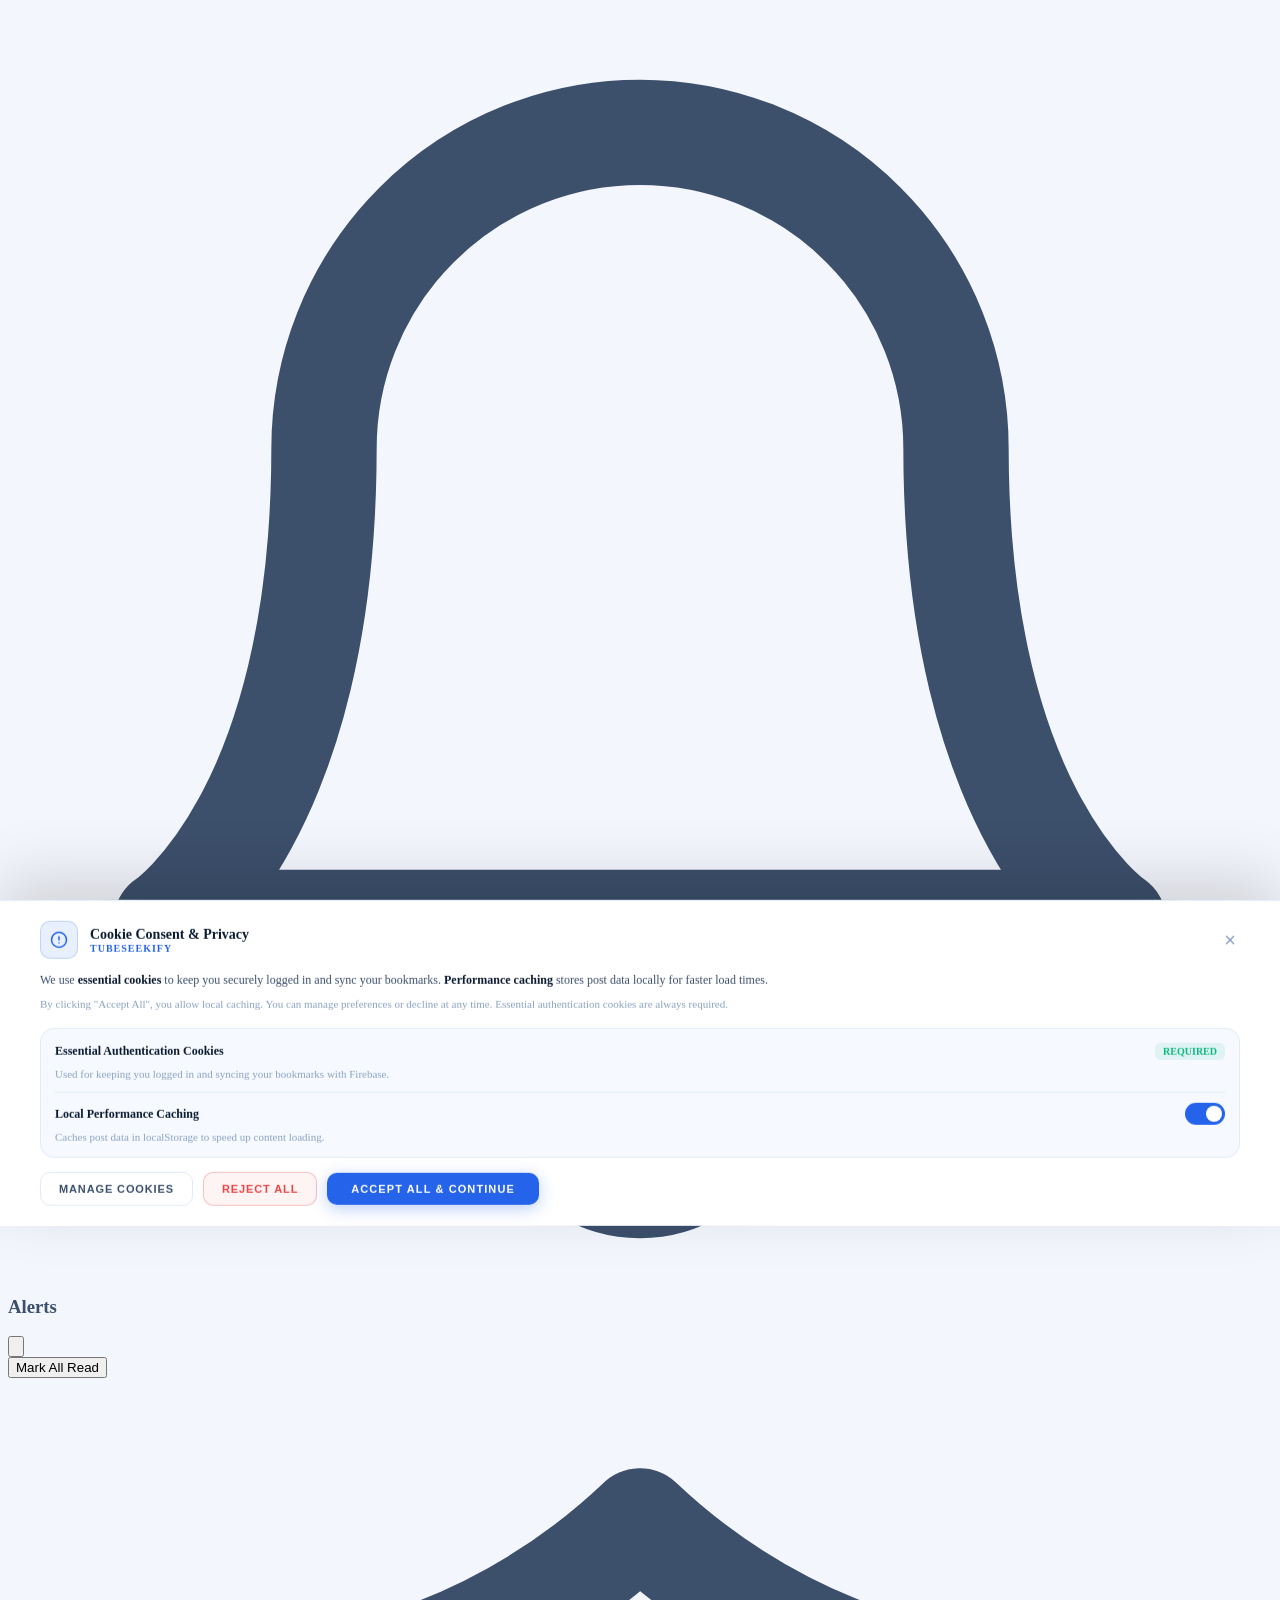
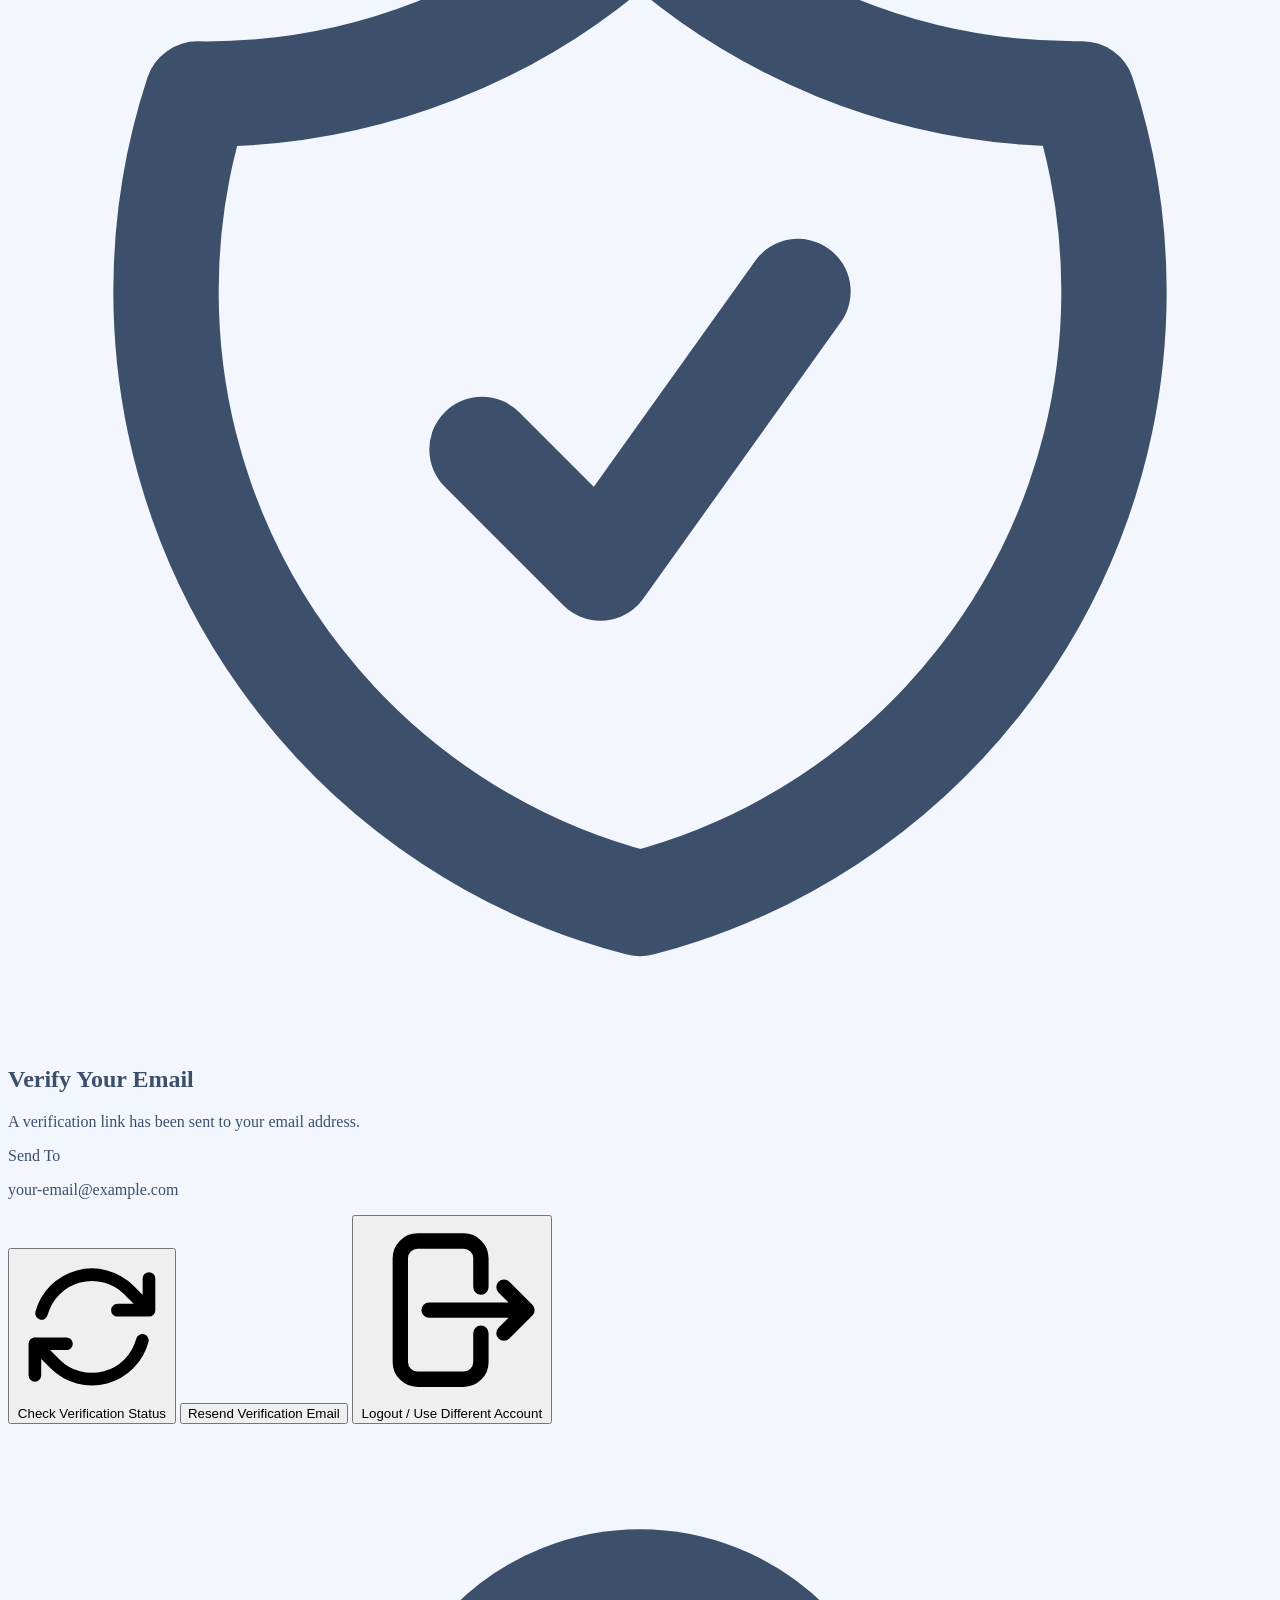
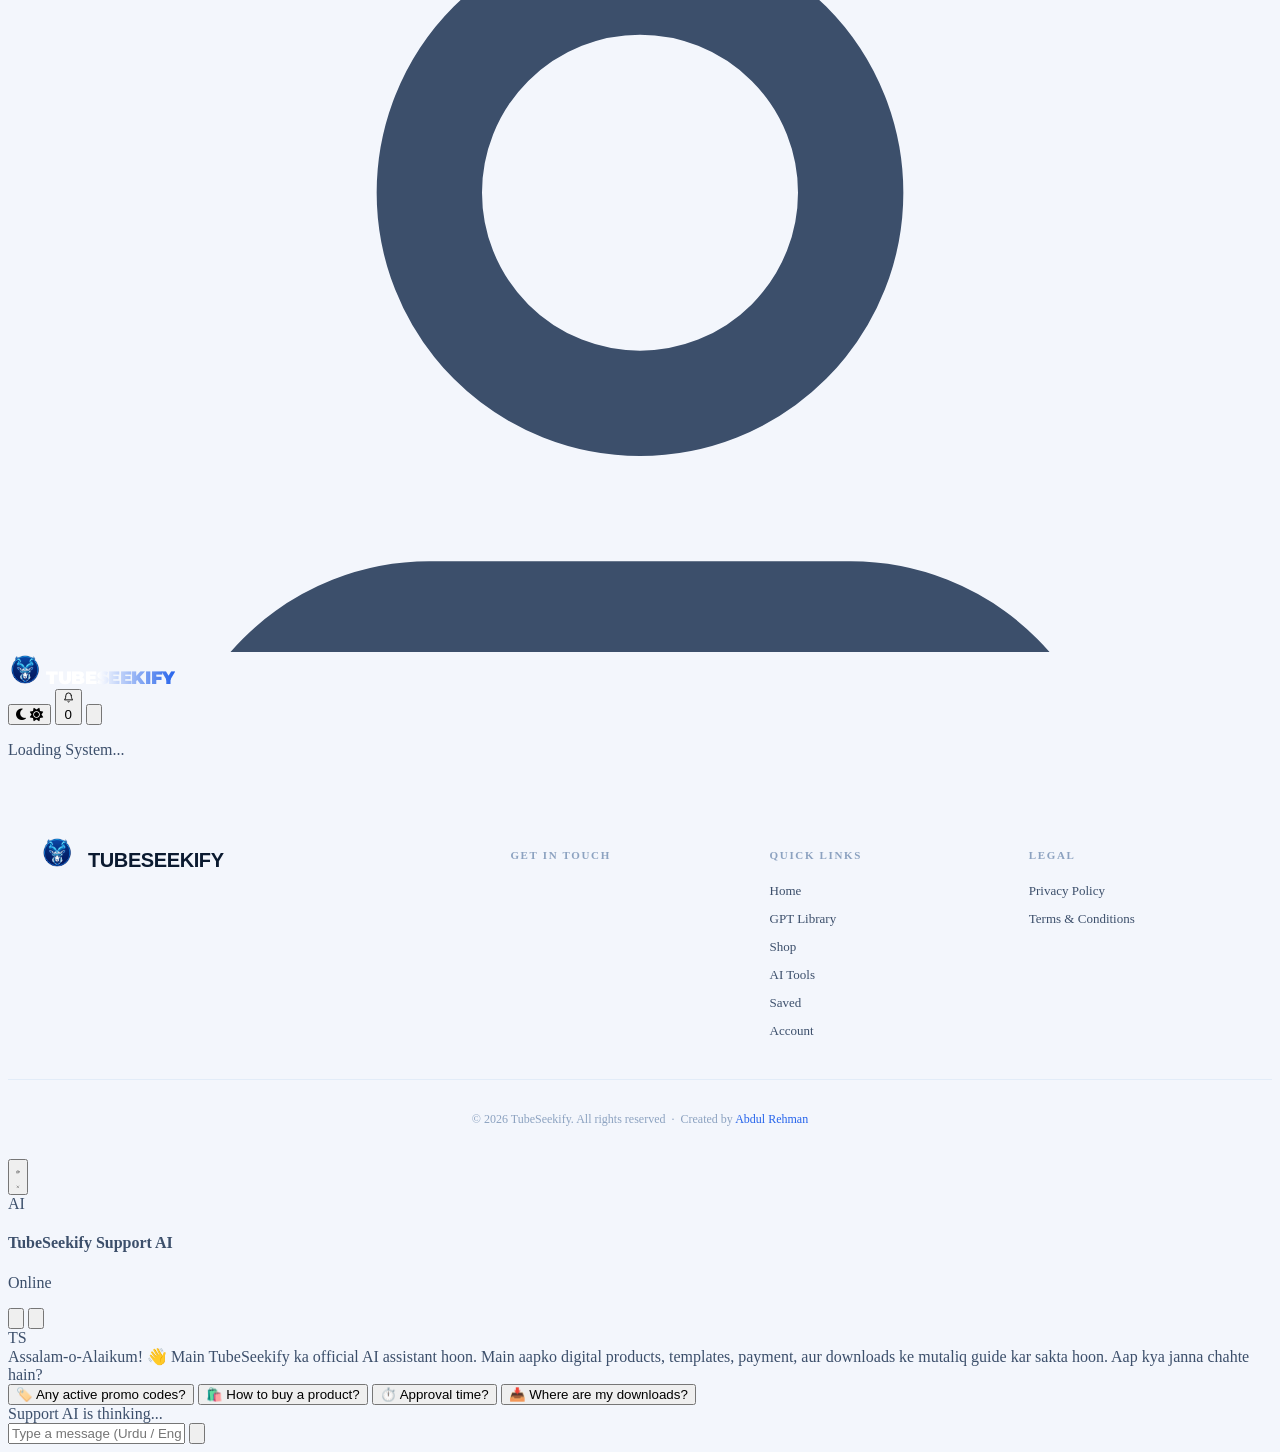
==== index.html @ a9bd6673 "feat: Add white-and-blue Markhor favicon, visual loading animation, mobile drawer sidebar, and payme" ====
<!DOCTYPE html>
<html lang="en">
<head>
    <!-- Bidvertiser Ownership Verification Code -->
    <!-- Bidvertiser2104901 -->

    <!-- Infolinks Smart Contextual Text Ads -->
    <script type="text/javascript"> var infolinks_pid = 3445719; var infolinks_wsid = 0; </script>
    <script type="text/javascript" src="//resources.infolinks.com/js/infolinks_main.js"></script>

    <script>
        (function() {
            const savedTheme = localStorage.getItem('theme');
            if (savedTheme === 'dark') {
                document.documentElement.classList.add('dark');
            } else {
                document.documentElement.classList.remove('dark');
            }
        })();
    </script>
<meta name='impact-site-verification' value='36441cb5-1604-49ba-9d8c-179f75ee9944'>    
   <script type="text/javascript">(function(i,m,p,a,c,t){c.ire_o=p;c[p]=c[p]||function(){(c[p].a=c[p].a||[]).push(arguments)};t=a.createElement(m);var z=a.getElementsByTagName(m)[0];t.async=1;t.src=i;z.parentNode.insertBefore(t,z)})('https://utt.impactcdn.com/P-A7288884-67bd-494f-9fd2-e4ec8ffec50e1.js','script','impactStat',document,window);impactStat('transformLinks');impactStat('trackImpression');</script>
    <script src="https://quge5.com/88/tag.min.js" data-zone="238107" async data-cfasync="false"></script>
    <meta name="google-site-verification" content="kB2-IWp0u5zjx67Cpsw6ll1AwzIx1WCGvlCFrYnIRz4" />
    <meta charset="UTF-8">
    <meta name="viewport" content="width=device-width, initial-scale=1.0">
    
    <!-- ==========================================
         SEO & GOOGLE CONFIGURATIONS
    =========================================== -->
    <title>TubeSeekify</title>
    <meta name="description" content="TubeSeekify is your hub for AI content creation, GPT prompts, AI tools, and YouTube automation.">
    <meta name="keywords" content="AI tools, GPT prompts, YouTube automation, AI shorts, TubeSeekify, Abdul Rehman">
    <meta name="author" content="Abdul Rehman">
    <meta name="robots" content="index, follow">
    <meta itemprop="image" content="https://i.postimg.cc/C1ppGZh3/Gemini-Generated-Image-c2b4vrc2b4vrc2b4-(1)-Picsart-Background-Remover.png">
    <!-- FontAwesome Icons for beautiful mobile theme switcher and social links -->
    <link rel="stylesheet" href="https://cdnjs.cloudflare.com/ajax/libs/font-awesome/6.5.1/css/all.min.css" crossorigin="anonymous" referrerpolicy="no-referrer" />

    <!-- Open Graph for Social Sharing -->
    <meta property="og:site_name" content="TubeSeekify">
    <meta property="og:title" content="TubeSeekify">
    <meta property="og:description" content="Hub for AI content creation, premium GPT prompts, and AI tools.">
    <meta property="og:image" content="https://i.postimg.cc/C1ppGZh3/Gemini-Generated-Image-c2b4vrc2b4vrc2b4-(1)-Picsart-Background-Remover.png">
    <meta property="og:url" content="https://tubeseekify.online/">

    <!-- Icons -->
    <link rel="icon" href="favicon.png" type="image/png">
    <link rel="apple-touch-icon" href="favicon.png">

    <!-- Official JSON-LD for Google Site Name -->
    <script type="application/ld+json">
    {
      "@context": "https://schema.org",
      "@type": "WebSite",
      "name": "TubeSeekify",
      "url": "https://tubeseekify.online/"
    }
    </script>

    <!-- Google Fonts -->
    <link rel="preconnect" href="https://fonts.googleapis.com">
    <link rel="preconnect" href="https://fonts.gstatic.com" crossorigin>
    <link href="https://fonts.googleapis.com/css2?family=Inter:wght@400;500;600;700;800&family=Montserrat:wght@500;700;800;900&display=swap" rel="stylesheet">
    
    <!-- Tailwind CSS -->
    <script src="https://cdn.tailwindcss.com"></script>
    <!-- Safepay Smart Payment Button SDK (Hosted Locally for High Performance) -->
    <script src="safepay-checkout.min.js?v=2.0.1"></script>
    <script>
        tailwind.config = {
            darkMode: 'class',
            theme: {
                extend: {
                    fontFamily: { 
                        sans: ['Inter', 'sans-serif'], 
                        montserrat: ['Space Grotesk', 'Montserrat', 'sans-serif'] 
                    },
                    colors: { 
                        brand: '#2563eb', 
                        dark: '#0c1222',
                        darker: '#060913',
                        light: '#f0f5ff'
                    }
                }
            }
        }
    </script>
    
    <style>
        :root {
            --color-bg: #f3f6fc; /* Pure sky-slate backdrop */
            --bg-card: rgba(255, 255, 255, 0.85);
            --bg-card-raw: #ffffff;
            --bg-sidebar: #0f172a; /* Keep sidebar dark slate for high-end SaaS feel */
            --border-primary: #e2ecf8;
            --text-title: #0b1a30; /* Deep navy title */
            --text-body: #3c4f6b; /* Slate body */
            --text-muted: #8ca2c0; /* Gentle grey-blue */
            --color-primary: #2563eb; /* Brilliant electric blue */
            --color-primary-rgb: 37, 99, 235;
            --color-hover: #1d4ed8;
            --color-light: #f0f5ff; /* Soft blue highlight tint */
        }

        .dark {
            --color-bg: #060913; /* Deep space navy background */
            --bg-card: rgba(12, 18, 34, 0.85);
            --bg-card-raw: #0c1222;
            --bg-sidebar: #0b0f19;
            --border-primary: #18243c;
            --text-title: #f8fafc; /* Crisp white */
            --text-body: #cbd5e1; /* Soft slate grey */
            --text-muted: #64748b; /* Muted grey */
            --color-primary: #3b82f6; /* Glowing sky blue */
            --color-primary-rgb: 59, 130, 246;
            --color-hover: #60a5fa;
            --color-light: rgba(59, 130, 246, 0.08);
        }

        html, body { overflow-x: hidden; scroll-behavior: smooth; }
        body { 
            background-color: var(--color-bg); 
            color: var(--text-body); 
            -webkit-font-smoothing: antialiased; 
            transition: background-color 0.3s ease, color 0.3s ease;
        }
        
        .hide-scrollbar::-webkit-scrollbar { display: none; }
        .hide-scrollbar { -ms-overflow-style: none; scrollbar-width: none; }
        
        .animate-fade-in { animation: fadeIn 0.4s ease-out forwards; }
        @keyframes fadeIn { from { opacity: 0; transform: translateY(12px); } to { opacity: 1; transform: translateY(0); } }
        
        @keyframes slideInRight { from { transform: translateX(100%); } to { transform: translateX(0); } }
        .slide-in-right { animation: slideInRight 0.3s cubic-bezier(0.4, 0, 0.2, 1) forwards; }

        /* Sidebar active = sleek SaaS accent bar */
        .sidebar-link.active { background: rgba(37, 99, 235, 0.10); color: var(--color-primary) !important; border-radius: 12px; border-left: 3px solid var(--color-primary); }
        .sidebar-link.active svg { stroke: var(--color-primary) !important; }
        .sidebar-link { color: var(--text-muted); border-radius: 12px; transition: all 0.18s; border-left: 3px solid transparent; }
        .sidebar-link:hover { background: rgba(255,255,255,0.05); color: #fff; }

        /* Desktop Sidebar Collapse */
        @media (min-width: 1024px) {
            #sidebar { width: var(--sidebar-width, 280px); transition: width 0.3s cubic-bezier(0.4,0,0.2,1), transform 0.3s; }
            .sidebar-collapsed #sidebar { width: 0px !important; border-right-width: 0px !important; border-right-color: transparent !important; box-shadow: none !important; }
            .sidebar-collapsed #sidebar > div { display: none !important; }
            .sidebar-collapsed .sidebar-collapse-btn { right: -36px !important; }
            .sidebar-collapsed .main-content-wrapper { padding-left: 0px !important; }
            
            .sidebar-collapse-btn {
                display: flex !important;
                position: absolute !important;
                top: 32px;
                right: -12px;
                width: 24px;
                height: 24px;
                border-radius: 9999px !important;
                background: var(--bg-sidebar) !important;
                border: 1px solid var(--border-primary) !important;
                color: var(--text-muted) !important;
                align-items: center;
                justify-content: center;
                box-shadow: 0 4px 12px rgba(0, 0, 0, 0.15);
                cursor: pointer;
                transition: all 0.2s ease-in-out;
                z-index: 100;
            }
            .sidebar-collapse-btn:hover {
                background: var(--color-primary) !important;
                border-color: var(--color-primary) !important;
                color: white !important;
                transform: scale(1.1);
            }
        }
        .sidebar-collapse-btn { display: none; }

        @media (max-width: 1023px) {
            #sidebar {
                width: 280px !important;
                border-right-color: var(--border-primary) !important;
                border-right-width: 1px !important;
                box-shadow: 0 25px 50px -12px rgba(0, 0, 0, 0.25) !important;
            }
        }

        #notification-toast {
            position: fixed; bottom: 32px; right: 32px; z-index: 99999;
            background: var(--bg-card-raw); color: var(--text-title); padding: 16px 24px; border-radius: 16px;
            display: flex; align-items: center; gap: 16px; font-weight: bold; font-size: 14px;
            box-shadow: 0 20px 40px rgba(0,0,0,0.1); border: 1px solid var(--border-primary); border-left: 4px solid var(--color-primary);
            transform: translateX(150%); transition: transform 0.5s cubic-bezier(0.4, 0, 0.2, 1);
        }
        #notification-toast.show { transform: translateX(0); }
        #notification-toast.error { border-left-color: #ef4444; }

        @keyframes progress { 0% { width: 0%; } 100% { width: 100%; } }
        .banner-progress-bar {
            position: absolute; bottom: 0; left: 0; height: 4px;
            background-color: var(--color-primary); z-index: 30; width: 0%;
            animation: progress 5s linear infinite;
        }

        .post-content p { margin-bottom: 1.2rem; }
        .post-content a { color: var(--color-primary); text-decoration: underline; font-weight: 700; }
        .post-content ul { list-style-type: disc; margin-left: 20px; margin-bottom: 1.2rem; }

        /* Premium pasted HTML content styling */
        .rich-html-content h1 { font-size: 2rem; font-weight: 900; color: var(--text-title); margin-top: 2rem; margin-bottom: 1rem; line-height: 1.2; }
        .rich-html-content h2 { font-size: 1.6rem; font-weight: 800; color: var(--text-title); margin-top: 1.8rem; margin-bottom: 0.9rem; }
        .rich-html-content h3 { font-size: 1.3rem; font-weight: 700; color: var(--text-title); margin-top: 1.5rem; margin-bottom: 0.8rem; }
        .rich-html-content p { margin-bottom: 1.2rem; line-height: 1.8; color: var(--text-body); }
        .rich-html-content a { color: var(--color-primary); text-decoration: underline; font-weight: 700; transition: color 0.2s; }
        .rich-html-content a:hover { color: var(--color-hover); }
        .rich-html-content ul { list-style-type: disc; margin-left: 24px; margin-bottom: 1.2rem; }
        .rich-html-content ol { list-style-type: decimal; margin-left: 24px; margin-bottom: 1.2rem; }
        .rich-html-content li { margin-bottom: 0.5rem; }
        .rich-html-content strong, .rich-html-content b { font-weight: 800; color: var(--text-title); }
        .rich-html-content blockquote { border-left: 4px solid var(--color-primary); padding-left: 1rem; margin-left: 0; margin-bottom: 1.2rem; color: var(--text-muted); font-style: italic; }
        .rich-html-content code { background: rgba(var(--color-primary-rgb), 0.08); padding: 2px 6px; border-radius: 6px; font-family: monospace; font-size: 0.9em; }

        /* Animated premium logo text */
        .animated-logo-dark {
            background: linear-gradient(to right, #fff 20%, var(--color-primary) 50%, #fff 80%);
            -webkit-background-clip: text; background-clip: text; -webkit-text-fill-color: transparent;
            background-size: 200% auto; animation: textShine 3s linear infinite;
        }
        @keyframes textShine { to { background-position: 200% center; } }
        
        .comment-input-wrap:focus-within .comment-actions { display: flex !important; }
        
        .loader { border: 2px solid rgba(0,0,0,0.1); border-top: 2px solid var(--color-primary); border-radius: 50%; width: 14px; height: 14px; animation: spin 0.8s linear infinite; display: inline-block; }
        .dark .loader { border-color: rgba(255,255,255,0.1); border-top-color: var(--color-primary); }
        @keyframes spin { 0% { transform: rotate(0deg); } 100% { transform: rotate(360deg); } }

        /* =============================================
           PREMIUM GLASSMORPHIC CARDS
           ============================================= */
        .aic-card {
            background: var(--bg-card);
            backdrop-filter: blur(16px);
            -webkit-backdrop-filter: blur(16px);
            border: 1px solid var(--border-primary);
            border-radius: 20px;
            overflow: hidden;
            display: flex;
            flex-direction: column;
            transition: all 0.3s cubic-bezier(0.4, 0, 0.2, 1);
            cursor: pointer;
            height: 100%;
            box-shadow: 0 10px 30px rgba(37, 99, 235, 0.02);
        }
        .aic-card:hover {
            transform: translateY(-5px);
            background: var(--bg-card-raw);
            box-shadow: 0 20px 40px rgba(37, 99, 235, 0.08);
            border-color: var(--color-primary);
        }
        .dark .aic-card:hover {
            box-shadow: 0 20px 40px rgba(0, 0, 0, 0.4), 0 0 15px rgba(59, 130, 246, 0.1);
        }
        
        .aic-card-img {
            position: relative;
            width: 100%;
            aspect-ratio: 16/9;
            background: #0b0f19;
            overflow: hidden;
            flex-shrink: 0;
            border-bottom: 1px solid var(--border-primary);
        }
        .aic-card-img img {
            width: 100%;
            height: 100%;
            object-fit: contain;
            opacity: 0.9;
            transition: transform 0.5s ease;
        }
        .aic-card:hover .aic-card-img img {
            transform: scale(1.04);
            opacity: 1;
        }
        
        .aic-category-pill {
            background: var(--color-light);
            color: var(--color-primary);
            font-size: 10px;
            font-weight: 750;
            padding: 5px 10px;
            border-radius: 8px;
            letter-spacing: 0.05em;
            text-transform: uppercase;
            display: inline-block;
            border: 1px solid rgba(var(--color-primary-rgb), 0.1);
        }

        .aic-price-pill {
            background: #fffbeb;
            color: #d97706;
            font-size: 10px;
            font-weight: 800;
            padding: 5px 10px;
            border-radius: 8px;
            letter-spacing: 0.05em;
            text-transform: uppercase;
            display: inline-block;
            border: 1px solid rgba(217, 119, 6, 0.2);
        }
        .dark .aic-price-pill {
            background: rgba(217, 119, 6, 0.1);
            color: #fbbf24;
            border: 1px solid rgba(217, 119, 6, 0.3);
        }
        .aic-price-pill-free {
            background: #f0fdf4;
            color: #16a34a;
            font-size: 10px;
            font-weight: 800;
            padding: 5px 10px;
            border-radius: 8px;
            letter-spacing: 0.05em;
            text-transform: uppercase;
            display: inline-block;
            border: 1px solid rgba(22, 163, 74, 0.2);
        }
        .dark .aic-price-pill-free {
            background: rgba(22, 163, 74, 0.1);
            color: #4ade80;
            border: 1px solid rgba(22, 163, 74, 0.3);
        }

        .aic-badge-tag {
            position: absolute;
            top: 12px;
            right: 12px;
            background: rgba(15, 23, 42, 0.8);
            backdrop-filter: blur(8px);
            color: #fff;
            font-size: 9px;
            font-weight: 700;
            padding: 5px 8px;
            border-radius: 6px;
            letter-spacing: 0.05em;
            text-transform: uppercase;
            border: 1px solid rgba(255, 255, 255, 0.1);
            z-index: 10;
        }
        
        .aic-badge-pinned {
            position: absolute;
            top: 12px;
            left: 12px;
            background: linear-gradient(135deg, #eab308, #ca8a04);
            color: #000 !important;
            font-size: 9px;
            font-weight: 850;
            padding: 5px 8px;
            border-radius: 6px;
            letter-spacing: 0.05em;
            text-transform: uppercase;
            border: 1px solid rgba(255, 255, 255, 0.2);
            z-index: 10;
            display: flex;
            align-items: center;
            box-shadow: 0 4px 10px rgba(234, 179, 8, 0.25);
        }
        
        .aic-card-body {
            padding: 20px;
            display: flex;
            flex-direction: column;
            flex: 1;
        }
        
        .aic-card-top {
            display: flex;
            justify-content: space-between;
            align-items: flex-start;
            margin-bottom: 12px;
        }

        .aic-title {
            color: var(--text-title);
            font-size: 16px;
            font-weight: 800;
            line-height: 1.4;
            font-family: 'Space Grotesk', sans-serif;
            transition: color 0.2s;
            padding-right: 12px;
            word-wrap: break-word;
            margin-bottom: 8px;
        }
        .aic-card:hover .aic-title { color: var(--color-primary); }
        
        .aic-save-btn {
            display: flex;
            align-items: center;
            justify-content: center;
            color: var(--text-muted);
            transition: color 0.2s, transform 0.2s;
            background: none;
            border: none;
            padding: 4px;
            cursor: pointer;
            flex-shrink: 0;
        }
        .aic-save-btn:hover { color: var(--text-title); transform: scale(1.1); }
        .aic-save-btn.saved { color: #16a34a; }
        .aic-save-btn svg { width: 18px; height: 18px; }
        .aic-save-btn.saved svg { fill: #16a34a; }
        
        .aic-desc {
            color: var(--text-body);
            font-size: 12px;
            line-height: 1.6;
            display: -webkit-box;
            -webkit-line-clamp: 2;
            -webkit-box-orient: vertical;
            overflow: hidden;
            margin-bottom: 20px;
            font-weight: 500;
        }
        
        .aic-btn {
            width: 100%;
            background: var(--color-primary);
            color: #ffffff !important;
            font-size: 12px;
            font-weight: 700;
            text-transform: uppercase;
            letter-spacing: 0.1em;
            padding: 12px;
            border-radius: 10px;
            text-align: center;
            border: none;
            cursor: pointer;
            transition: all 0.2s ease;
            margin-top: auto;
            box-shadow: 0 4px 12px rgba(var(--color-primary-rgb), 0.15);
        }
        .aic-btn:hover { 
            background: var(--color-hover); 
            transform: translateY(-2px); 
            box-shadow: 0 6px 16px rgba(var(--color-primary-rgb), 0.25);
        }

        /* =============================================
           PROMPT BOX 
           ============================================= */
        .prompt-box {
            background: var(--bg-card);
            backdrop-filter: blur(20px);
            -webkit-backdrop-filter: blur(20px);
            border-radius: 24px; 
            overflow: hidden;
            border: 1px solid var(--border-primary);
            box-shadow: 0 0 0 1px rgba(var(--color-primary-rgb),0.08), 0 20px 50px rgba(0,0,0,0.08), 0 0 80px rgba(var(--color-primary-rgb),0.04);
            transition: box-shadow 0.3s ease, transform 0.3s ease;
            position: relative;
        }
        .prompt-box:hover {
            box-shadow: 0 0 0 1px rgba(var(--color-primary-rgb),0.2), 0 24px 60px rgba(0,0,0,0.12), 0 0 100px rgba(var(--color-primary-rgb),0.08);
            transform: translateY(-2px);
        }
        .prompt-box::before {
            content: '';
            position: absolute;
            top: 0; left: 0; right: 0;
            height: 2px;
            background: linear-gradient(90deg, transparent, rgba(var(--color-primary-rgb),0.6), var(--color-primary), rgba(var(--color-primary-rgb),0.6), transparent);
            z-index: 1;
        }
        .prompt-header {
            display: flex; align-items: center; justify-content: space-between;
            padding: 18px 24px;
            background: linear-gradient(135deg, var(--color-light), rgba(var(--color-primary-rgb),0.04));
            border-bottom: 1px solid var(--border-primary);
        }
        .prompt-num { color: var(--color-primary); font-size: 10px; font-weight: 900; letter-spacing: 0.15em; text-transform: uppercase; }
        .prompt-title-text { color: var(--text-title); font-size: 12px; font-weight: 800; letter-spacing: 0.04em; }
        .prompt-copy-btn {
            display: flex; align-items: center; gap: 6px;
            padding: 9px 18px; border-radius: 12px; cursor: pointer;
            background: rgba(var(--color-primary-rgb),0.08); border: 1px solid rgba(var(--color-primary-rgb),0.2);
            color: var(--color-primary); font-size: 10px; font-weight: 800; text-transform: uppercase; letter-spacing: 0.12em;
            transition: all 0.2s ease;
        }
        .prompt-copy-btn:hover { background: var(--color-primary); color: #fff; border-color: transparent; transform: scale(1.03); box-shadow: 0 4px 16px rgba(var(--color-primary-rgb),0.3); }
        .prompt-copy-btn.copied { background: #10b981; border-color: transparent; color: #fff; }
        .prompt-content-area { 
            padding: 24px 26px; 
            overflow-x: auto; 
            background-color: #09090b !important;
            border: 1px solid rgba(255,255,255,0.05);
            border-radius: 0 0 24px 24px;
        }
        .prompt-pre { color: #e2e8f0; font-family: 'Fira Code', 'Courier New', monospace; font-size: 13.5px; line-height: 1.9; white-space: pre-wrap; word-break: break-word; }

        /* =============================================
           PREMIUM SIDEBAR CARD & RESOURCES
           ============================================= */
        .premium-sidebar-card {
            background: var(--bg-card) !important;
            border: 1px solid var(--border-primary) !important;
            box-shadow: 0 10px 40px rgba(0, 0, 0, 0.04), 0 1px 3px rgba(0, 0, 0, 0.01) !important;
            transition: all 0.4s cubic-bezier(0.16, 1, 0.3, 1) !important;
        }
        .premium-sidebar-card:hover {
            border-color: rgba(var(--color-primary-rgb), 0.3) !important;
            box-shadow: 0 20px 50px rgba(var(--color-primary-rgb), 0.08), 0 0 40px rgba(var(--color-primary-rgb), 0.03) !important;
        }
        .premium-resource-item {
            background: var(--color-light) !important;
            border: 1px solid var(--border-primary) !important;
            color: var(--text-title) !important;
            transition: all 0.3s cubic-bezier(0.25, 0.8, 0.25, 1) !important;
        }
        .premium-resource-item:hover {
            border-color: var(--color-primary) !important;
            background: var(--bg-card) !important;
            transform: translateY(-2.5px) scale(1.015);
            box-shadow: 0 12px 28px rgba(var(--color-primary-rgb), 0.12);
        }

        /* =============================================
           SKELETON (Light Mode for White Theme)
           ============================================= */
        @keyframes shimmer { 0% { background-position: -600px 0; } 100% { background-position: 600px 0; } }
        .skeleton {
            background: linear-gradient(90deg, var(--border-primary) 0px, var(--color-light) 40px, var(--border-primary) 80px);
            background-size: 600px 100%; animation: shimmer 1.4s infinite linear;
            border-radius: 12px;
        }
    </style>
</head>
<body class="font-sans relative bg-[var(--color-bg)] text-[var(--text-body)] transition-colors duration-300 sidebar-collapsed">

    <div id="notification-toast">
        <svg id="toast-icon" class="w-5 h-5 text-brand" viewBox="0 0 24 24" fill="none" stroke="currentColor" stroke-width="2" stroke-linecap="round" stroke-linejoin="round"><path d="M22 11.08V12a10 10 0 1 1-5.93-9.14"></path><polyline points="22 4 12 14.01 9 11.01"></polyline></svg>
        <span id="toast-message">Notification Message</span>
    </div>

    <!-- USER NOTIFICATIONS PANEL -->
    <div id="user-notif-panel" class="fixed inset-0 bg-black/60 z-[200] hidden backdrop-blur-sm" onclick="window.closeNotifications()">
        <div class="absolute right-0 top-0 bottom-0 w-full max-w-sm bg-[var(--color-bg)] border-l border-[var(--border-primary)] shadow-2xl slide-in-right flex flex-col" onclick="event.stopPropagation()">
            <div class="p-6 border-b border-[var(--border-primary)] flex justify-between items-center bg-[var(--bg-card)] shadow-sm relative overflow-hidden">
                <div class="absolute top-0 right-0 w-32 h-32 bg-[var(--color-primary)]/10 rounded-full blur-3xl -mr-10 -mt-10 pointer-events-none"></div>
                <h3 class="font-black font-montserrat text-lg flex items-center text-[var(--text-title)]">
                    <svg class="w-5 h-5 mr-3 text-[var(--color-primary)] animate-swing" fill="none" stroke="currentColor" stroke-width="2" stroke-linecap="round" stroke-linejoin="round" viewBox="0 0 24 24"><path d="M18 8A6 6 0 0 0 6 8c0 7-3 9-3 9h18s-3-2-3-9"></path><path d="M13.73 21a2 2 0 0 1-3.46 0"></path></svg> 
                    Alerts
                </h3>
                <button onclick="window.closeNotifications()" class="p-2 bg-[var(--color-light)] hover:bg-[var(--border-primary)] rounded-xl transition text-[var(--text-muted)] hover:text-[var(--text-title)] border-0">
                    <svg class="w-5 h-5" fill="none" stroke="currentColor" stroke-width="2" viewBox="0 0 24 24"><line x1="18" y1="6" x2="6" y2="18"></line><line x1="6" y1="6" x2="18" y2="18"></line></svg>
                </button>
            </div>
            <div id="user-notifs-list" class="flex-1 overflow-y-auto p-4 space-y-3 hide-scrollbar bg-[var(--color-bg)]">
                <!-- Notifications injected here -->
            </div>
            <div class="p-4 border-t border-[var(--border-primary)] bg-[var(--bg-card)]">
                <button onclick="window.markUserNotifsRead()" class="w-full py-3.5 rounded-xl bg-[var(--color-primary)] hover:bg-[var(--color-hover)] text-white text-xs font-black uppercase tracking-widest transition-colors border-0 shadow-lg shadow-[var(--color-primary)]/20">Mark All Read</button>
            </div>
        </div>
    </div>

    <!-- ===== EMAIL VERIFICATION MODAL ===== -->
    <div id="email-verification-modal" class="fixed inset-0 bg-black/75 z-[400] hidden backdrop-blur-lg items-center justify-center p-4">
        <div class="w-full max-w-md bg-[var(--bg-card)] border border-[var(--border-primary)] rounded-[32px] shadow-2xl flex flex-col relative overflow-hidden p-8" onclick="event.stopPropagation()">
            <!-- Gradient glow top -->
            <div class="absolute top-0 left-0 w-full h-1 bg-gradient-to-r from-blue-500 via-sky-500 to-indigo-500 rounded-t-[32px]"></div>
            <div class="absolute top-0 right-0 w-48 h-48 bg-sky-500/10 rounded-full blur-3xl -mr-16 -mt-16 pointer-events-none"></div>
            
            <div class="text-center relative z-10">
                <!-- Large Shield Mail Icon -->
                <div class="w-16 h-16 rounded-2xl bg-gradient-to-br from-blue-500 to-indigo-500 flex items-center justify-center mx-auto mb-6 shadow-lg shadow-blue-500/20">
                    <svg class="w-8 h-8 text-white" fill="none" stroke="currentColor" stroke-width="2" viewBox="0 0 24 24">
                        <path stroke-linecap="round" stroke-linejoin="round" d="M9 12.75L11.25 15 15 9.75m-3-7.036A11.959 11.959 0 013.598 6 11.99 11.99 0 003 9.749c0 5.592 3.824 10.29 9 11.622 5.176-1.332 9-6.03 9-11.622 0-1.31-.21-2.57-.598-3.751h-.152c-3.196 0-6.1-1.248-8.25-3.285z"/>
                    </svg>
                </div>
                
                <h2 class="text-2xl font-black text-[var(--text-title)] font-montserrat tracking-tight mb-2 uppercase">Verify Your Email</h2>
                <p class="text-xs text-[var(--text-muted)] font-bold mb-6">A verification link has been sent to your email address.</p>
                
                <!-- Email Display Box -->
                <div class="bg-[var(--bg-card)] border border-[var(--border-primary)] rounded-2xl p-4 mb-6 shadow-sm">
                    <p class="text-[10px] text-[var(--text-muted)] uppercase tracking-widest font-black mb-1">Send To</p>
                    <p id="ev-display-email" class="text-sm font-black text-[var(--text-title)] truncate">your-email@example.com</p>
                </div>
                
                <!-- Actions -->
                <div class="space-y-3">
                    <button onclick="window.evVerifyNow(this)" class="w-full bg-[var(--color-primary)] text-white font-black py-4 rounded-2xl shadow-lg hover:shadow-blue-500/20 hover:scale-[1.02] active:scale-95 transition-all text-xs uppercase tracking-widest flex items-center justify-center gap-2 border-0">
                        <svg class="w-4 h-4" fill="none" stroke="currentColor" stroke-width="2" viewBox="0 0 24 24"><path stroke-linecap="round" stroke-linejoin="round" d="M16.023 9.348h4.992v-.001M2.985 19.644v-4.992m0 0h4.992m-4.993 0l3.181 3.183a8.25 8.25 0 0013.803-3.7M4.031 9.865a8.25 8.25 0 0113.803-3.7l3.181 3.182m0-4.991v4.99"/></svg>
                        Check Verification Status
                    </button>
                    
                    <button onclick="window.evResendEmail(this)" class="w-full bg-transparent text-[var(--color-primary)] border border-[var(--color-primary)] font-black py-4 rounded-2xl hover:bg-[var(--color-primary)]/5 active:scale-95 transition-all text-xs uppercase tracking-widest">
                        Resend Verification Email
                    </button>
                    
                    <button onclick="window.evLogout()" class="w-full bg-transparent text-rose-500 hover:text-white border border-rose-500 hover:bg-rose-500 font-black py-4 rounded-2xl hover:scale-[1.02] active:scale-95 transition-all text-xs uppercase tracking-widest flex items-center justify-center gap-2 border-0">
                        <svg class="w-4 h-4" fill="none" stroke="currentColor" stroke-width="2" viewBox="0 0 24 24"><path stroke-linecap="round" stroke-linejoin="round" d="M15.75 9V5.25A2.25 2.25 0 0013.5 3h-6a2.25 2.25 0 00-2.25 2.25v13.5A2.25 2.25 0 007.5 21h6a2.25 2.25 0 002.25-2.25V15m3 0l3-3m0 0l-3-3m3 3H9"/></svg>
                        Logout / Use Different Account
                    </button>
                </div>
            </div>
        </div>
    </div>

    <!-- ===== USERNAME SETUP MODAL ===== -->
    <div id="username-setup-modal" class="fixed inset-0 bg-black/70 z-[300] hidden backdrop-blur-md items-center justify-center p-4">
        <div class="w-full max-w-lg bg-[var(--bg-card)] border border-[var(--border-primary)] rounded-[32px] shadow-2xl flex flex-col relative overflow-hidden" onclick="event.stopPropagation()" style="max-height:92vh;overflow-y:auto;">
            <!-- Gradient glow top -->
            <div class="absolute top-0 left-0 w-full h-1 bg-gradient-to-r from-blue-500 via-violet-500 to-pink-500 rounded-t-[32px]"></div>
            <div class="absolute top-0 right-0 w-48 h-48 bg-[var(--color-primary)]/10 rounded-full blur-3xl -mr-16 -mt-16 pointer-events-none"></div>
            <div class="absolute bottom-0 left-0 w-40 h-40 bg-violet-500/8 rounded-full blur-3xl -ml-16 -mb-16 pointer-events-none"></div>

            <div class="p-6 md:p-8 relative z-10">
                <!-- Header -->
                <div class="text-center mb-6">
                    <div class="w-14 h-14 rounded-2xl bg-gradient-to-br from-[var(--color-primary)] to-violet-500 flex items-center justify-center mx-auto mb-4 shadow-lg">
                        <svg class="w-7 h-7 text-white" fill="none" stroke="currentColor" stroke-width="2" viewBox="0 0 24 24"><path d="M20 21v-2a4 4 0 0 0-4-4H8a4 4 0 0 0-4 4v2"/><circle cx="12" cy="7" r="4"/></svg>
                    </div>
                    <h2 class="text-2xl font-black text-[var(--text-title)] font-montserrat tracking-tight">Set Up Your Profile</h2>
                    <p class="text-sm text-[var(--text-muted)] mt-1">Choose a unique username and avatar to complete setup</p>
                </div>

                <!-- STEP 1: Avatar Selection -->
                <div id="usm-step-1" class="space-y-5">
                    <p class="text-xs font-black text-[var(--text-muted)] uppercase tracking-widest">Step 1 of 2 — Choose Your Avatar</p>
                    
                    <!-- Current Avatar Preview -->
                    <div class="flex flex-col items-center gap-3 mb-2">
                        <div class="relative">
                            <div id="usm-avatar-preview" class="w-24 h-24 rounded-full border-4 border-[var(--color-primary)]/40 shadow-xl overflow-hidden bg-gradient-to-br from-blue-500 to-violet-500 flex items-center justify-center transition-all duration-300">
                                <span id="usm-avatar-letter" class="text-white text-3xl font-black">?</span>
                                <img id="usm-avatar-img" src="" class="w-full h-full object-cover hidden absolute inset-0" alt="avatar">
                            </div>
                            <div class="absolute -bottom-1 -right-1 w-7 h-7 bg-[var(--color-primary)] rounded-full flex items-center justify-center shadow-md border-2 border-[var(--bg-card)]">
                                <svg class="w-3.5 h-3.5 text-white" fill="currentColor" viewBox="0 0 20 20"><path d="M13.586 3.586a2 2 0 112.828 2.828l-.793.793-2.828-2.828.793-.793zM11.379 5.793L3 14.172V17h2.828l8.38-8.379-2.83-2.828z"/></svg>
                            </div>
                        </div>
                        <span class="text-xs text-[var(--text-muted)] font-semibold">Your Profile Picture</span>
                    </div>

                    <!-- Preset Avatars Grid -->
                    <div>
                        <p class="text-xs font-bold text-[var(--text-muted)] mb-2">🎨 Choose a preset avatar:</p>
                        <div class="grid grid-cols-6 gap-2" id="usm-preset-avatars">
                            <!-- avatars injected via JS -->
                        </div>
                    </div>

                    <!-- Upload Custom Image -->
                    <div>
                        <p class="text-xs font-bold text-[var(--text-muted)] mb-2">📷 Or upload your own photo:</p>
                        <label id="usm-upload-label" class="flex items-center gap-3 p-3 rounded-2xl border-2 border-dashed border-[var(--border-primary)] hover:border-[var(--color-primary)] cursor-pointer transition-colors group">
                            <div class="w-10 h-10 rounded-xl bg-[var(--color-light)] flex items-center justify-center flex-shrink-0 group-hover:bg-[var(--color-primary)]/15 transition-colors">
                                <svg class="w-5 h-5 text-[var(--color-primary)]" fill="none" stroke="currentColor" stroke-width="2" viewBox="0 0 24 24"><path d="M21 15v4a2 2 0 0 1-2 2H5a2 2 0 0 1-2-2v-4"/><polyline points="17 8 12 3 7 8"/><line x1="12" y1="3" x2="12" y2="15"/></svg>
                            </div>
                            <div>
                                <p class="text-sm font-bold text-[var(--text-body)]">Upload Photo</p>
                                <p class="text-xs text-[var(--text-muted)]">JPG, PNG, WEBP (Max 5MB) — you'll crop it 1:1</p>
                            </div>
                            <input type="file" id="usm-file-input" accept="image/*" class="hidden">
                        </label>
                    </div>

                    <button onclick="window.usmNextStep()" class="w-full py-3.5 rounded-2xl bg-gradient-to-r from-[var(--color-primary)] to-violet-500 text-white font-black text-sm uppercase tracking-widest shadow-lg hover:opacity-90 transition-opacity border-0">
                        Continue →
                    </button>
                </div>

                <!-- STEP 2: Image Cropper -->
                <!-- STEP: IMAGE CROP (YouTube/TikTok Style) -->
                <div id="usm-step-crop" class="hidden space-y-3">
                    <div class="flex items-center gap-3">
                        <button onclick="window.usmBackToStep1()" class="p-2 rounded-xl bg-[var(--color-light)] hover:bg-[var(--border-primary)] transition text-[var(--text-muted)] border-0">
                            <svg class="w-4 h-4" fill="none" stroke="currentColor" stroke-width="2.5" viewBox="0 0 24 24"><polyline points="15 18 9 12 15 6"/></svg>
                        </button>
                        <div>
                            <p class="text-xs font-black text-[var(--text-muted)] uppercase tracking-widest">Position Your Photo</p>
                            <p class="text-sm font-bold text-[var(--text-title)]">Drag image inside the circle</p>
                        </div>
                    </div>

                    <!-- YouTube/TikTok Style Cropper -->
                    <div id="usm-crop-arena"
                        class="relative bg-zinc-950 rounded-2xl overflow-hidden select-none"
                        style="height:300px;cursor:grab;"
                        onmousedown="window._cropDragStart(event)"
                        ontouchstart="window._cropTouchStart(event)">

                        <!-- The moving image -->
                        <img id="usm-crop-img"
                            src="" alt="" draggable="false"
                            style="position:absolute;transform-origin:center;user-select:none;pointer-events:none;"
                        >

                        <!-- Dark overlay with circle cutout (CSS clip trick) -->
                        <div class="absolute inset-0 pointer-events-none" id="usm-crop-overlay"
                            style="background:rgba(0,0,0,0.55);-webkit-mask:radial-gradient(circle 118px at 50% 50%,transparent 118px,black 119px);mask:radial-gradient(circle 118px at 50% 50%,transparent 118px,black 119px);"></div>

                        <!-- Circle border ring -->
                        <div class="absolute pointer-events-none" style="left:50%;top:50%;transform:translate(-50%,-50%);width:236px;height:236px;border-radius:50%;border:2.5px solid white;box-shadow:0 0 0 9999px transparent;"></div>

                        <!-- Rule-of-thirds grid lines inside circle -->
                        <div class="absolute pointer-events-none" style="left:50%;top:50%;transform:translate(-50%,-50%);width:236px;height:236px;border-radius:50%;overflow:hidden;">
                            <div style="position:absolute;left:33.3%;top:0;bottom:0;width:1px;background:rgba(255,255,255,0.18);"></div>
                            <div style="position:absolute;left:66.6%;top:0;bottom:0;width:1px;background:rgba(255,255,255,0.18);"></div>
                            <div style="position:absolute;top:33.3%;left:0;right:0;height:1px;background:rgba(255,255,255,0.18);"></div>
                            <div style="position:absolute;top:66.6%;left:0;right:0;height:1px;background:rgba(255,255,255,0.18);"></div>
                        </div>

                        <!-- Hidden canvas for output -->
                        <canvas id="usm-crop-canvas" style="display:none;"></canvas>
                    </div>

                    <!-- Zoom Slider -->
                    <div class="flex items-center gap-3 px-1">
                        <svg class="w-4 h-4 text-[var(--text-muted)] flex-shrink-0" fill="none" stroke="currentColor" stroke-width="2" viewBox="0 0 24 24"><circle cx="11" cy="11" r="8"/><line x1="21" y1="21" x2="16.65" y2="16.65"/><line x1="11" y1="8" x2="11" y2="14"/><line x1="8" y1="11" x2="14" y2="11"/></svg>
                        <input type="range" id="usm-zoom-slider" min="100" max="300" value="100" step="1"
                            class="flex-1 accent-blue-500" style="height:4px;"
                            oninput="window._cropZoomSlider(this.value)">
                        <svg class="w-5 h-5 text-[var(--text-muted)] flex-shrink-0" fill="none" stroke="currentColor" stroke-width="2" viewBox="0 0 24 24"><circle cx="11" cy="11" r="8"/><line x1="21" y1="21" x2="16.65" y2="16.65"/><line x1="11" y1="8" x2="11" y2="14"/><line x1="8" y1="11" x2="14" y2="11"/></svg>
                    </div>
                    <p class="text-xs text-center text-[var(--text-muted)]">👆 Drag image to reposition &nbsp;|&nbsp; Scroll or slider to zoom</p>

                    <div class="flex gap-3">
                        <button onclick="window.usmBackToStep1()" class="flex-1 py-3 rounded-2xl border-2 border-[var(--border-primary)] text-[var(--text-muted)] font-bold text-sm hover:border-[var(--color-primary)] transition-colors bg-transparent">
                            ← Change Photo
                        </button>
                        <button onclick="window.usmApplyCrop()" class="flex-1 py-3 rounded-2xl bg-gradient-to-r from-[var(--color-primary)] to-violet-500 text-white font-black text-sm shadow-lg hover:opacity-90 transition-opacity border-0">
                            ✓ Use This Circle
                        </button>
                    </div>
                </div>

                <!-- STEP 3: Username -->
                <div id="usm-step-3" class="hidden space-y-4">
                    <p class="text-xs font-black text-[var(--text-muted)] uppercase tracking-widest">Step 2 of 2 — Pick Your Username</p>
                    
                    <!-- Avatar Summary -->
                    <div class="flex items-center gap-4 p-4 rounded-2xl bg-[var(--color-light)] border border-[var(--border-primary)]">
                        <div id="usm-step3-preview" class="w-14 h-14 rounded-full overflow-hidden border-2 border-[var(--color-primary)]/40 flex-shrink-0 bg-gradient-to-br from-blue-500 to-violet-500 flex items-center justify-center">
                            <span id="usm-step3-letter" class="text-white text-xl font-black">?</span>
                            <img id="usm-step3-img" src="" class="w-full h-full object-cover hidden" alt="">
                        </div>
                        <div>
                            <p class="text-sm font-black text-[var(--text-title)]">Looking great! 🎉</p>
                            <p class="text-xs text-[var(--text-muted)]">Now choose a unique username</p>
                        </div>
                        <button onclick="window.usmBackToStep1()" class="ml-auto text-xs text-[var(--color-primary)] font-bold hover:underline bg-transparent border-0 cursor-pointer">Change</button>
                    </div>
                    
                    <!-- Username Input -->
                    <div class="relative">
                        <div class="flex items-center rounded-2xl border-2 border-[var(--border-primary)] focus-within:border-[var(--color-primary)] transition-colors overflow-hidden bg-[var(--bg-card)]">
                            <span class="pl-4 pr-2 text-[var(--text-muted)] font-bold text-sm select-none">@</span>
                            <input 
                                type="text" 
                                id="usm-username-input" 
                                placeholder="yourcoolname" 
                                maxlength="20"
                                class="flex-1 py-3.5 pr-12 text-[var(--text-title)] font-bold text-sm bg-transparent border-0 outline-none"
                                oninput="window.usmCheckUsername(this.value)"
                                autocomplete="off"
                                autocorrect="off"
                                autocapitalize="off"
                                spellcheck="false"
                            >
                            <div id="usm-username-status-icon" class="absolute right-3 top-1/2 -translate-y-1/2 w-6 h-6 flex items-center justify-center">
                                <!-- injected -->
                            </div>
                        </div>
                        <div id="usm-username-msg" class="text-xs mt-1.5 ml-1 font-semibold text-[var(--text-muted)]">3-20 characters, letters, numbers, underscores only</div>
                    </div>
                    
                    <!-- Rules -->
                    <div class="grid grid-cols-2 gap-2 text-xs">
                        <div class="flex items-center gap-1.5 text-[var(--text-muted)]"><svg class="w-3.5 h-3.5 text-emerald-400" fill="currentColor" viewBox="0 0 20 20"><path fill-rule="evenodd" d="M16.707 5.293a1 1 0 010 1.414l-8 8a1 1 0 01-1.414 0l-4-4a1 1 0 011.414-1.414L8 12.586l7.293-7.293a1 1 0 011.414 0z" clip-rule="evenodd"/></svg> 3–20 characters</div>
                        <div class="flex items-center gap-1.5 text-[var(--text-muted)]"><svg class="w-3.5 h-3.5 text-emerald-400" fill="currentColor" viewBox="0 0 20 20"><path fill-rule="evenodd" d="M16.707 5.293a1 1 0 010 1.414l-8 8a1 1 0 01-1.414 0l-4-4a1 1 0 011.414-1.414L8 12.586l7.293-7.293a1 1 0 011.414 0z" clip-rule="evenodd"/></svg> Letters, numbers, _</div>
                        <div class="flex items-center gap-1.5 text-[var(--text-muted)]"><svg class="w-3.5 h-3.5 text-emerald-400" fill="currentColor" viewBox="0 0 20 20"><path fill-rule="evenodd" d="M16.707 5.293a1 1 0 010 1.414l-8 8a1 1 0 01-1.414 0l-4-4a1 1 0 011.414-1.414L8 12.586l7.293-7.293a1 1 0 011.414 0z" clip-rule="evenodd"/></svg> Unique — no duplicates</div>
                        <div class="flex items-center gap-1.5 text-[var(--text-muted)]"><svg class="w-3.5 h-3.5 text-emerald-400" fill="currentColor" viewBox="0 0 20 20"><path fill-rule="evenodd" d="M16.707 5.293a1 1 0 010 1.414l-8 8a1 1 0 01-1.414 0l-4-4a1 1 0 011.414-1.414L8 12.586l7.293-7.293a1 1 0 011.414 0z" clip-rule="evenodd"/></svg> Can change later</div>
                    </div>
                    
                    <div class="flex gap-3">
                        <button onclick="window.usmBackToStep1()" class="px-4 py-3 rounded-2xl border-2 border-[var(--border-primary)] text-[var(--text-muted)] font-bold text-sm hover:border-[var(--color-primary)] transition-colors bg-transparent">
                            ←
                        </button>
                        <button id="usm-save-btn" onclick="window.usmSaveProfile()" disabled class="flex-1 py-3.5 rounded-2xl bg-gradient-to-r from-[var(--color-primary)] to-violet-500 text-white font-black text-sm uppercase tracking-widest shadow-lg hover:opacity-90 transition-all border-0 disabled:opacity-40 disabled:cursor-not-allowed">
                            🚀 Launch My Profile
                        </button>
                    </div>

                    <button onclick="window.usmSkipForNow()" class="w-full text-center text-xs text-[var(--text-muted)] hover:text-[var(--text-body)] font-semibold bg-transparent border-0 cursor-pointer py-1">
                        Skip for now (set up later in profile settings)
                    </button>
                </div>
            </div>
        </div>
    </div>


    <!-- PREMIUM COOKIE CONSENT BANNER -->
    <div id="cookie-banner" style="position:fixed;bottom:0;left:0;right:0;z-index:9999;transform:translateY(100%);transition:transform 0.5s cubic-bezier(0.4,0,0.2,1);" class="hidden">
        <div style="background:var(--bg-card-raw);backdrop-filter:blur(24px);-webkit-backdrop-filter:blur(24px);border-top:1px solid var(--border-primary);box-shadow:0 -20px 60px rgba(0,0,0,0.15);">
            <div style="max-width:1200px;margin:0 auto;padding:20px 24px;">
                <!-- Header row -->
                <div style="display:flex;align-items:center;justify-content:space-between;flex-wrap:wrap;gap:12px;margin-bottom:12px;">
                    <div style="display:flex;align-items:center;gap:12px;">
                        <div style="width:36px;height:36px;background:rgba(var(--color-primary-rgb),0.1);border-radius:10px;display:flex;align-items:center;justify-content:center;border:1px solid rgba(var(--color-primary-rgb),0.2);flex-shrink:0;">
                            <svg style="width:18px;height:18px;fill:none;stroke:var(--color-primary);stroke-width:2;stroke-linecap:round;stroke-linejoin:round;" viewBox="0 0 24 24"><circle cx="12" cy="12" r="10"></circle><path d="M12 8v4"></path><path d="M12 16h.01"></path></svg>
                        </div>
                        <div>
                            <p style="font-size:14px;font-weight:800;color:var(--text-title);margin:0;">Cookie Consent & Privacy</p>
                            <p style="font-size:10px;color:var(--color-primary);font-weight:700;text-transform:uppercase;letter-spacing:0.1em;margin:0;">TubeSeekify</p>
                        </div>
                    </div>
                    <button onclick="window.rejectCookies()" style="background:none;border:none;color:var(--text-muted);cursor:pointer;font-size:20px;line-height:1;padding:4px;" title="Close">&times;</button>
                </div>
                
                <!-- Details -->
                <div style="font-size:12px;color:var(--text-body);line-height:1.6;margin-bottom:14px;">
                    <p style="margin:0 0 6px;">We use <strong style="color:var(--text-title);">essential cookies</strong> to keep you securely logged in and sync your bookmarks. <strong style="color:var(--text-title);">Performance caching</strong> stores post data locally for faster load times.</p>
                    <p style="margin:0;color:var(--text-muted);font-size:11px;">By clicking "Accept All", you allow local caching. You can manage preferences or decline at any time. Essential authentication cookies are always required.</p>
                </div>
                
                <!-- Manage preferences collapsible section -->
                <div id="cookie-preferences" class="hidden" style="background:rgba(var(--color-primary-rgb),0.04);border:1px solid var(--border-primary);border-radius:14px;padding:14px;margin-bottom:14px;">
                    <div style="display:flex;justify-content:space-between;align-items:center;margin-bottom:8px;">
                        <span style="font-size:12px;font-weight:700;color:var(--text-title);">Essential Authentication Cookies</span>
                        <span style="font-size:10px;background:rgba(16,185,129,0.1);color:#10b981;font-weight:800;padding:3px 8px;border-radius:6px;text-transform:uppercase;">Required</span>
                    </div>
                    <p style="font-size:11px;color:var(--text-muted);margin:0 0 12px;">Used for keeping you logged in and syncing your bookmarks with Firebase.</p>
                    <div style="display:flex;justify-content:space-between;align-items:center;padding-top:10px;border-top:1px solid var(--border-primary);">
                        <span style="font-size:12px;font-weight:700;color:var(--text-title);">Local Performance Caching</span>
                        <label style="position:relative;display:inline-flex;align-items:center;cursor:pointer;">
                            <input type="checkbox" id="cookie-pref-cache" checked style="opacity:0;width:0;height:0;position:absolute;">
                            <div id="cookie-toggle" onclick="document.getElementById('cookie-pref-cache').checked=!document.getElementById('cookie-pref-cache').checked;this.style.background=document.getElementById('cookie-pref-cache').checked?'var(--color-primary)':'#6b7280';" style="width:40px;height:22px;background:var(--color-primary);border-radius:11px;position:relative;transition:background 0.2s;cursor:pointer;">
                                <div style="position:absolute;top:3px;left:3px;width:16px;height:16px;background:white;border-radius:50%;transition:transform 0.2s;transform:translateX(18px);"></div>
                            </div>
                        </label>
                    </div>
                    <p style="font-size:11px;color:var(--text-muted);margin:6px 0 0;">Caches post data in localStorage to speed up content loading.</p>
                </div>
                
                <!-- Action buttons -->
                <div style="display:flex;gap:10px;flex-wrap:wrap;align-items:center;">
                    <button onclick="window.toggleCookiePreferences()" style="padding:10px 18px;border-radius:10px;border:1px solid var(--border-primary);background:transparent;color:var(--text-body);font-size:11px;font-weight:700;cursor:pointer;text-transform:uppercase;letter-spacing:0.08em;transition:all 0.2s;" onmouseover="this.style.borderColor='var(--color-primary)';this.style.color='var(--color-primary)';" onmouseout="this.style.borderColor='var(--border-primary)';this.style.color='var(--text-body)';">Manage Cookies</button>
                    <button onclick="window.rejectCookies()" style="padding:10px 18px;border-radius:10px;border:1px solid rgba(239,68,68,0.3);background:rgba(239,68,68,0.06);color:#ef4444;font-size:11px;font-weight:700;cursor:pointer;text-transform:uppercase;letter-spacing:0.08em;transition:all 0.2s;" onmouseover="this.style.background='rgba(239,68,68,0.12)';" onmouseout="this.style.background='rgba(239,68,68,0.06)';">Reject All</button>
                    <button onclick="window.acceptCookies()" style="padding:10px 24px;border-radius:10px;border:none;background:var(--color-primary);color:white;font-size:11px;font-weight:800;cursor:pointer;text-transform:uppercase;letter-spacing:0.1em;transition:all 0.2s;box-shadow:0 4px 16px rgba(var(--color-primary-rgb),0.3);" onmouseover="this.style.background='var(--color-hover)';this.style.transform='translateY(-1px)';" onmouseout="this.style.background='var(--color-primary)';this.style.transform='none';">Accept All &amp; Continue</button>
                </div>
            </div>
        </div>
    </div>

    <div id="mobile-overlay" class="fixed inset-0 bg-black/70 z-[60] hidden lg:hidden transition-opacity backdrop-blur-sm" onclick="window.toggleSidebar()"></div>

    <!-- ==========================================
         SIDEBAR
    =========================================== -->
    <aside id="sidebar" class="fixed top-0 left-0 h-screen bg-[var(--bg-sidebar)] z-[70] flex flex-col transition-all duration-300 ease-in-out -translate-x-full lg:translate-x-0 border-r border-[var(--border-primary)] shadow-2xl overflow-visible" style="width:0px; border-right-color:transparent; box-shadow:none;">
        <!-- Circular collapse button overlapping border -->
        <button onclick="window.toggleDesktopCollapse()" class="sidebar-collapse-btn" title="Toggle Sidebar">
            <svg id="collapse-icon" class="w-3.5 h-3.5 transition-transform duration-300" viewBox="0 0 24 24" fill="none" stroke="currentColor" stroke-width="2.5" stroke-linecap="round" stroke-linejoin="round"><polyline points="15 18 9 12 15 6"></polyline></svg>
        </button>

        <div class="flex flex-col h-full w-full overflow-y-auto hide-scrollbar relative">
            <div class="absolute top-0 left-0 w-full h-40 bg-gradient-to-b from-brand/10 to-transparent pointer-events-none"></div>
            <div class="sidebar-header p-8 pb-4 mt-2 relative z-10 shrink-0">
                <div class="flex items-center justify-between mb-2">
                    <span onclick="window.location.hash='home'; window.state.currentPost=null; window.renderUI();" class="cursor-pointer flex items-center gap-3" style="text-decoration:none;">
                        <span style="display:inline-flex;align-items:center;justify-content:center;width:40px;height:40px;flex-shrink:0;">
                            <img src="favicon.png" alt="TubeSeekify Logo" style="width:36px;height:36px;border-radius:50%;object-fit:contain;">
                        </span>
                        <span class="animated-logo-dark sidebar-logo-text" style="font-size:20px;font-weight:900;letter-spacing:-0.02em;font-family:'Space Grotesk','Montserrat',sans-serif;text-transform:uppercase;">TubeSeekify</span>
                    </span>
                </div>
                <p id="sidebar-bio" class="text-gray-400 text-[10px] mt-4 leading-relaxed font-black uppercase tracking-[0.2em] line-clamp-3 opacity-80"></p>
            </div>
            
            <!-- Alerts moved to sidebar footer area -->

            <nav id="nav-links" class="px-5 py-2 space-y-1 relative z-10 flex-grow">
                <!-- Nav links injected via JS -->
            </nav>
            
            <!-- Premium Theme Toggler + Alerts Row -->
            <div class="sidebar-bottom-row px-5 mb-6 shrink-0 relative z-10 mt-auto flex items-center gap-3">
                <!-- Alerts Icon Button -->
                <button onclick="window.openNotifications()" class="sidebar-notif-btn relative flex-shrink-0 w-12 h-12 bg-white/5 hover:bg-white/10 text-white rounded-2xl flex items-center justify-center transition-all border border-white/5 shadow-md group" title="Alerts">
                    <svg class="w-5 h-5 text-brand" viewBox="0 0 24 24" fill="none" stroke="currentColor" stroke-width="2" stroke-linecap="round" stroke-linejoin="round"><path d="M18 8A6 6 0 0 0 6 8c0 7-3 9-3 9h18s-3-2-3-9"></path><path d="M13.73 21a2 2 0 0 1-3.46 0"></path></svg>
                    <span id="user-sidebar-notif-badge" class="absolute -top-1 -right-1 bg-red-500 text-white text-[9px] font-black px-1.5 py-0.5 rounded-full hidden shadow-lg border border-red-400">0</span>
                </button>
                <!-- Theme Toggle (flex-1) -->
                <button onclick="window.toggleTheme()" id="theme-toggle-btn" class="sidebar-theme-btn flex-1 bg-white/5 hover:bg-white/10 text-white rounded-2xl py-3 px-4 flex items-center justify-between transition-all border border-white/5 shadow-md group">
                    <div class="flex items-center gap-2 text-xs font-semibold uppercase tracking-[0.1em] text-gray-300 group-hover:text-white" id="theme-toggle-label">
                        <!-- Label updated by JS -->
                    </div>
                    <div class="w-8 h-4 rounded-full p-0.5 transition-colors relative flex items-center" id="theme-toggle-track" style="background:#27272a;">
                        <div class="w-3 h-3 bg-white rounded-full transition-transform shadow" id="theme-toggle-knob" style="transform:translateX(0);"></div>
                    </div>
                </button>
            </div>
            
            <div class="sidebar-footer p-6 border-t border-white/5 bg-black/40 relative z-10 flex justify-center shrink-0">
                <div id="sidebar-socials" class="flex items-center gap-3 text-gray-400"></div>
            </div>
        </div>
    </aside>

    <!-- ==========================================
         MAIN CONTENT WRAPPER 
    =========================================== -->
    <div class="main-content-wrapper flex flex-col w-full lg:pl-[280px] relative z-10 transition-all duration-300 bg-[var(--color-bg)] text-[var(--text-body)]">
        
        <!-- MOBILE HEADER -->
        <header class="lg:hidden sticky top-0 w-full bg-[var(--bg-sidebar)] text-white p-5 flex justify-between items-center z-50 shadow-xl border-b border-[var(--border-primary)] shrink-0 transition-colors duration-300">
            <div class="flex items-center cursor-pointer" onclick="window.location.hash='home'; window.state.currentPost=null; window.renderUI();">
                <span class="flex items-center gap-2">
                    <span style="display:inline-flex;align-items:center;justify-content:center;width:34px;height:34px;flex-shrink:0;">
                        <img src="favicon.png" alt="TubeSeekify Logo" style="width:30px;height:30px;border-radius:50%;object-fit:contain;">
                    </span>
                    <span class="animated-logo-dark" style="font-size:18px;font-weight:900;letter-spacing:-0.02em;font-family:'Space Grotesk','Montserrat',sans-serif;text-transform:uppercase;">TubeSeekify</span>
                </span>
            </div>
            <div class="flex items-center gap-3">
                <!-- Mobile Theme Switcher Button -->
                <button onclick="window.toggleTheme()" class="p-2.5 bg-white/5 hover:bg-white/10 rounded-xl transition border border-white/10 text-zinc-400 hover:text-white flex items-center justify-center shrink-0 w-9 h-9" title="Toggle theme">
                    <i class="fa-solid fa-moon dark:hidden"></i>
                    <i class="fa-solid fa-sun hidden dark:inline text-amber-500"></i>
                </button>
                <button onclick="window.openNotifications()" class="relative p-2.5 bg-white/5 hover:bg-white/10 rounded-xl transition border border-white/10">
                    <svg class="w-5 h-5 text-brand" viewBox="0 0 24 24" fill="none" stroke="currentColor" stroke-width="2" stroke-linecap="round" stroke-linejoin="round"><path d="M18 8A6 6 0 0 0 6 8c0 7-3 9-3 9h18s-3-2-3-9"></path><path d="M13.73 21a2 2 0 0 1-3.46 0"></path></svg>
                    <span id="user-mobile-notif-badge" class="absolute -top-1 -right-1 bg-red-500 text-white text-[9px] font-black px-1.5 py-0.5 rounded-full hidden border border-[#111]">0</span>
                </button>
                <button onclick="window.toggleSidebar()" class="p-2.5 bg-white/10 hover:bg-white/20 rounded-xl transition">
                    <svg class="w-5 h-5" viewBox="0 0 24 24" fill="none" stroke="currentColor" stroke-width="2" stroke-linecap="round" stroke-linejoin="round"><line x1="3" y1="12" x2="21" y2="12"></line><line x1="3" y1="6" x2="21" y2="6"></line><line x1="3" y1="18" x2="21" y2="18"></line></svg>
                </button>
            </div>
        </header>

        <!-- Top Announcement Bar -->
        <div id="announcement-bar" class="hidden w-full relative z-40 transition-all duration-300"></div>

        <!-- MAIN CONTAINER (flex-grow pushes footer down) -->
        <main id="main-container" class="flex-grow w-full max-w-[1400px] mx-auto p-4 md:p-8 lg:p-10 flex flex-col justify-start">
            <!-- Loading State -->
            <div class="flex flex-col items-center justify-center py-40 flex-1">
                <div class="premium-spinner-container mb-8">
                    <div class="premium-spinner-outer"></div>
                    <div class="premium-spinner-inner"></div>
                    <div class="premium-spinner-center"></div>
                </div>
                <p class="text-zinc-400 font-black text-xs tracking-[0.3em] uppercase animate-pulse">Loading System...</p>
            </div>
        </main>

        <!-- FOOTER - Overhauled to match Design System HSL tokens -->
        <footer class="mt-auto shrink-0 bg-[var(--bg-card)] border-t border-[var(--border-primary)] transition-colors duration-300" style="color:var(--text-body);">
            <div style="max-width:1300px;margin:0 auto;padding:60px 32px 40px;display:grid;grid-template-columns:2fr 1fr 1fr 1fr;gap:48px;" class="grid-cols-1 md:grid-cols-4">
                <div>
                    <div class="flex items-center mb-5 cursor-pointer" onclick="window.location.hash='home'; window.state.currentPost=null; window.renderUI();">
                        <span style="display:inline-flex;align-items:center;justify-content:center;width:34px;height:34px;margin-right:10px;flex-shrink:0;">
                            <img src="favicon.png" alt="TubeSeekify Logo" style="width:30px;height:30px;border-radius:50%;object-fit:contain;">
                        </span>
                        <span style="font-size:20px;font-weight:900;color:var(--text-title);font-family:'Space Grotesk',sans-serif;text-transform:uppercase;letter-spacing:-0.02em;">TubeSeekify</span>
                    </div>
                    <p id="footer-bio" style="font-size:13px;color:var(--text-body);line-height:1.7;margin-bottom:20px;"></p>
                    <div id="footer-socials" class="flex items-center gap-3 mt-4"></div>
                </div>
                <div>
                    <h4 style="font-size:11px;font-weight:800;color:var(--text-muted);letter-spacing:0.15em;text-transform:uppercase;margin-bottom:20px;">Get In Touch</h4>
                    <p id="footer-email" style="font-size:13px;color:var(--color-primary);margin-bottom:12px;font-weight:600;cursor:pointer;"></p>
                </div>
                <div>
                    <h4 style="font-size:11px;font-weight:800;color:var(--text-muted);letter-spacing:0.15em;text-transform:uppercase;margin-bottom:20px;">Quick Links</h4>
                    <ul style="list-style:none;padding:0;margin:0;display:flex;flex-direction:column;gap:10px;">
                        <li><a href="#home" style="font-size:13px;color:var(--text-body);text-decoration:none;font-weight:500;" onmouseover="this.style.color='var(--color-primary)'" onmouseout="this.style.color='var(--text-body)'">Home</a></li>
                        <li><a href="#gems" style="font-size:13px;color:var(--text-body);text-decoration:none;font-weight:500;" onmouseover="this.style.color='var(--color-primary)'" onmouseout="this.style.color='var(--text-body)'">GPT Library</a></li>
                        <li><a href="#shop" style="font-size:13px;color:var(--text-body);text-decoration:none;font-weight:500;" onmouseover="this.style.color='var(--color-primary)'" onmouseout="this.style.color='var(--text-body)'">Shop</a></li>
                        <li><a href="#tools" style="font-size:13px;color:var(--text-body);text-decoration:none;font-weight:500;" onmouseover="this.style.color='var(--color-primary)'" onmouseout="this.style.color='var(--text-body)'">AI Tools</a></li>
                        <li><a href="#saved" style="font-size:13px;color:var(--text-body);text-decoration:none;font-weight:500;" onmouseover="this.style.color='var(--color-primary)'" onmouseout="this.style.color='var(--text-body)'">Saved</a></li>
                        <li><a href="#account" style="font-size:13px;color:var(--text-body);text-decoration:none;font-weight:500;" onmouseover="this.style.color='var(--color-primary)'" onmouseout="this.style.color='var(--text-body)'">Account</a></li>
                    </ul>
                </div>
                <div>
                    <h4 style="font-size:11px;font-weight:800;color:var(--text-muted);letter-spacing:0.15em;text-transform:uppercase;margin-bottom:20px;">Legal</h4>
                    <ul style="list-style:none;padding:0;margin:0;display:flex;flex-direction:column;gap:10px;">
                        <li><a href="#privacy" style="font-size:13px;color:var(--text-body);text-decoration:none;font-weight:500;" onmouseover="this.style.color='var(--color-primary)'" onmouseout="this.style.color='var(--text-body)'">Privacy Policy</a></li>
                        <li><a href="#terms" style="font-size:13px;color:var(--text-body);text-decoration:none;font-weight:500;" onmouseover="this.style.color='var(--color-primary)'" onmouseout="this.style.color='var(--text-body)'">Terms & Conditions</a></li>
                    </ul>
                </div>
            </div>
            <div style="max-width:1300px;margin:0 auto;padding:20px 32px;border-top:1px solid var(--border-primary);text-align:center;">
                <p style="font-size:12px;color:var(--text-muted);font-weight:500;">© 2026 TubeSeekify. All rights reserved &nbsp;·&nbsp; Created by <span style="color:var(--color-primary);">Abdul Rehman</span></p>
            </div>
        </footer>
    </div>

    <!-- ==========================================
         JAVASCRIPT CORE LOGIC
    =========================================== -->
    <script type="module" src="index_logic.js"></script>

    <!-- Beautiful Floating AI Support Chatbot Widget -->
    <div id="ai-chat-widget" class="fixed bottom-6 right-6 z-[9999] font-sans">
        <!-- Floating Bubble Button -->
        <button id="ai-chat-bubble" onclick="window.toggleAiChat()" class="w-14 h-14 bg-gradient-to-tr from-purple-600 to-indigo-600 text-white rounded-full flex items-center justify-center shadow-lg border border-purple-500/30 hover:scale-105 active:scale-95 transition-all duration-300 cursor-pointer relative group">
            <!-- Glowing background effect -->
            <div class="absolute inset-0 rounded-full bg-purple-600/30 blur-md group-hover:blur-lg transition-all duration-300"></div>
            <!-- Chat icon -->
            <svg id="ai-chat-icon" class="w-7 h-7 relative z-10" fill="none" stroke="currentColor" stroke-width="2" viewBox="0 0 24 24"><path stroke-linecap="round" stroke-linejoin="round" d="M8 12h.01M12 12h.01M16 12h.01M21 12c0 4.418-4.03 8-9 8a9.863 9.863 0 01-4.255-.949L3 20l1.395-3.72C3.512 15.042 3 13.574 3 12c0-4.418 4.03-8 9-8s9 3.582 9 8z"></path></svg>
            <!-- Close icon (hidden initially) -->
            <svg id="ai-close-icon" class="w-7 h-7 relative z-10 hidden" fill="none" stroke="currentColor" stroke-width="2" viewBox="0 0 24 24"><path stroke-linecap="round" stroke-linejoin="round" d="M6 18L18 6M6 6l12 12"></path></svg>
            <!-- Notification Dot -->
            <span id="ai-chat-dot" class="absolute -top-0.5 -right-0.5 w-4 h-4 bg-emerald-500 rounded-full border-2 border-white animate-pulse"></span>
        </button>

        <!-- Chat Window Panel -->
        <div id="ai-chat-window" class="absolute bottom-16 right-0 w-[380px] h-[550px] bg-slate-950/95 backdrop-blur-2xl border border-purple-500/20 rounded-[2rem] shadow-[0_0_50px_rgba(139,92,246,0.15)] flex-col hidden overflow-hidden transition-all duration-300 transform scale-95 opacity-0 origin-bottom-right">
            <!-- Chat Header -->
            <div class="p-4 bg-gradient-to-r from-slate-900 to-slate-950 border-b border-slate-800/80 flex items-center justify-between">
                <div class="flex items-center space-x-3">
                    <div class="w-9 h-9 rounded-full bg-gradient-to-tr from-purple-500 to-indigo-500 flex items-center justify-center text-white font-black text-sm relative shadow-md">
                        AI
                        <span class="absolute bottom-0 right-0 w-2.5 h-2.5 bg-emerald-500 rounded-full border border-slate-950"></span>
                    </div>
                    <div>
                        <h4 class="text-xs font-extrabold text-white tracking-wide">TubeSeekify Support AI</h4>
                        <p class="text-[9px] text-emerald-400 font-bold uppercase tracking-widest flex items-center"><span class="w-1.5 h-1.5 bg-emerald-500 rounded-full mr-1 animate-ping"></span>Online</p>
                    </div>
                </div>
                <div class="flex items-center space-x-3">
                    <!-- Clear Conversation Button -->
                    <button onclick="window.clearAiChat()" title="Clear Chat Memory" class="p-1.5 text-slate-400 hover:text-red-400 hover:bg-red-500/10 rounded-lg transition-all duration-150 cursor-pointer">
                        <svg class="w-4 h-4" fill="none" stroke="currentColor" stroke-width="2" viewBox="0 0 24 24"><path stroke-linecap="round" stroke-linejoin="round" d="M19 7l-.867 12.142A2 2 0 0116.138 21H7.862a2 2 0 01-1.995-1.858L5 7m5 4v6m4-6v6m1-10V4a1 1 0 00-1-1h-4a1 1 0 00-1 1v3M4 7h16"></path></svg>
                    </button>
                    <!-- Close Chat Button -->
                    <button onclick="window.toggleAiChat()" class="p-1.5 text-slate-400 hover:text-white hover:bg-slate-800 rounded-lg transition cursor-pointer">
                        <svg class="w-4.5 h-4.5" fill="none" stroke="currentColor" stroke-width="2" viewBox="0 0 24 24"><path stroke-linecap="round" stroke-linejoin="round" d="M6 18L18 6M6 6l12 12"></path></svg>
                    </button>
                </div>
            </div>

            <!-- Chat Messages Area -->
            <div id="ai-chat-messages" class="flex-1 p-4 overflow-y-auto space-y-4 text-xs font-semibold text-slate-200">
                <!-- Welcome Message -->
                <div class="flex items-start space-x-3">
                    <div class="w-8 h-8 rounded-full bg-gradient-to-tr from-purple-500 to-indigo-500 flex items-center justify-center text-[10px] font-black text-white flex-shrink-0 shadow-md">TS</div>
                    <div class="bg-slate-900/60 p-3.5 rounded-2xl rounded-tl-none border border-slate-800 text-slate-200 max-w-[85%] leading-relaxed shadow-sm">
                        Assalam-o-Alaikum! 👋 Main TubeSeekify ka official AI assistant hoon. Main aapko digital products, templates, payment, aur downloads ke mutaliq guide kar sakta hoon. Aap kya janna chahte hain?
                        
                        <!-- Suggested Questions Container -->
                        <div id="ai-suggested-questions" class="mt-4 flex flex-wrap gap-2">
                            <button onclick="window.sendSuggestedQuestion('🏷️ Any active promo codes?')" class="bg-purple-950/40 hover:bg-purple-900/60 border border-purple-500/25 hover:border-purple-400/50 text-purple-200 text-[10px] font-bold px-3 py-1.5 rounded-full transition-all duration-200 cursor-pointer shadow-sm">🏷️ Any active promo codes?</button>
                            <button onclick="window.sendSuggestedQuestion('🛍️ How to buy a product?')" class="bg-purple-950/40 hover:bg-purple-900/60 border border-purple-500/25 hover:border-purple-400/50 text-purple-200 text-[10px] font-bold px-3 py-1.5 rounded-full transition-all duration-200 cursor-pointer shadow-sm">🛍️ How to buy a product?</button>
                            <button onclick="window.sendSuggestedQuestion('⏱️ How long does approval take?')" class="bg-purple-950/40 hover:bg-purple-900/60 border border-purple-500/25 hover:border-purple-400/50 text-purple-200 text-[10px] font-bold px-3 py-1.5 rounded-full transition-all duration-200 cursor-pointer shadow-sm">⏱️ Approval time?</button>
                            <button onclick="window.sendSuggestedQuestion('📥 Where are my downloads?')" class="bg-purple-950/40 hover:bg-purple-900/60 border border-purple-500/25 hover:border-purple-400/50 text-purple-200 text-[10px] font-bold px-3 py-1.5 rounded-full transition-all duration-200 cursor-pointer shadow-sm">📥 Where are my downloads?</button>
                        </div>
                    </div>
                </div>
            </div>

            <!-- Typing Indicator (hidden initially) -->
            <div id="ai-chat-typing" class="px-4 py-2.5 text-[10px] font-extrabold text-purple-400 hidden flex items-center space-x-1.5 animate-pulse bg-slate-950">
                <span class="w-1.5 h-1.5 bg-purple-500 rounded-full animate-bounce" style="animation-delay: 0ms;"></span>
                <span class="w-1.5 h-1.5 bg-purple-500 rounded-full animate-bounce" style="animation-delay: 150ms;"></span>
                <span class="w-1.5 h-1.5 bg-purple-500 rounded-full animate-bounce" style="animation-delay: 300ms;"></span>
                <span class="tracking-wide">Support AI is thinking...</span>
            </div>

            <!-- Chat Input Area -->
            <div class="p-3 bg-slate-950 border-t border-slate-900/80 flex items-center space-x-2">
                <input id="ai-chat-input" type="text" placeholder="Type a message (Urdu / English)..." onkeydown="if(event.key === 'Enter') window.sendAiMessage()" class="flex-1 bg-slate-900/80 border border-slate-800 focus:border-purple-500/80 focus:ring-1 focus:ring-purple-500/50 rounded-2xl px-4 py-3 text-xs text-white placeholder-slate-500 focus:outline-none font-medium transition-all">
                <button onclick="window.sendAiMessage()" class="w-9 h-9 flex items-center justify-center bg-gradient-to-tr from-purple-600 to-indigo-600 hover:from-purple-500 hover:to-indigo-500 text-white rounded-2xl active:scale-95 hover:scale-105 shadow-md shadow-purple-900/20 transition-all duration-200 cursor-pointer flex-shrink-0">
                    <svg class="w-4 h-4 fill-white translate-x-[1px]" viewBox="0 0 24 24"><path d="M2.01 21L23 12 2.01 3 2 10l15 2-15 2z"/></svg>
                </button>
            </div>
        </div>
    </div>
</body>
</html>
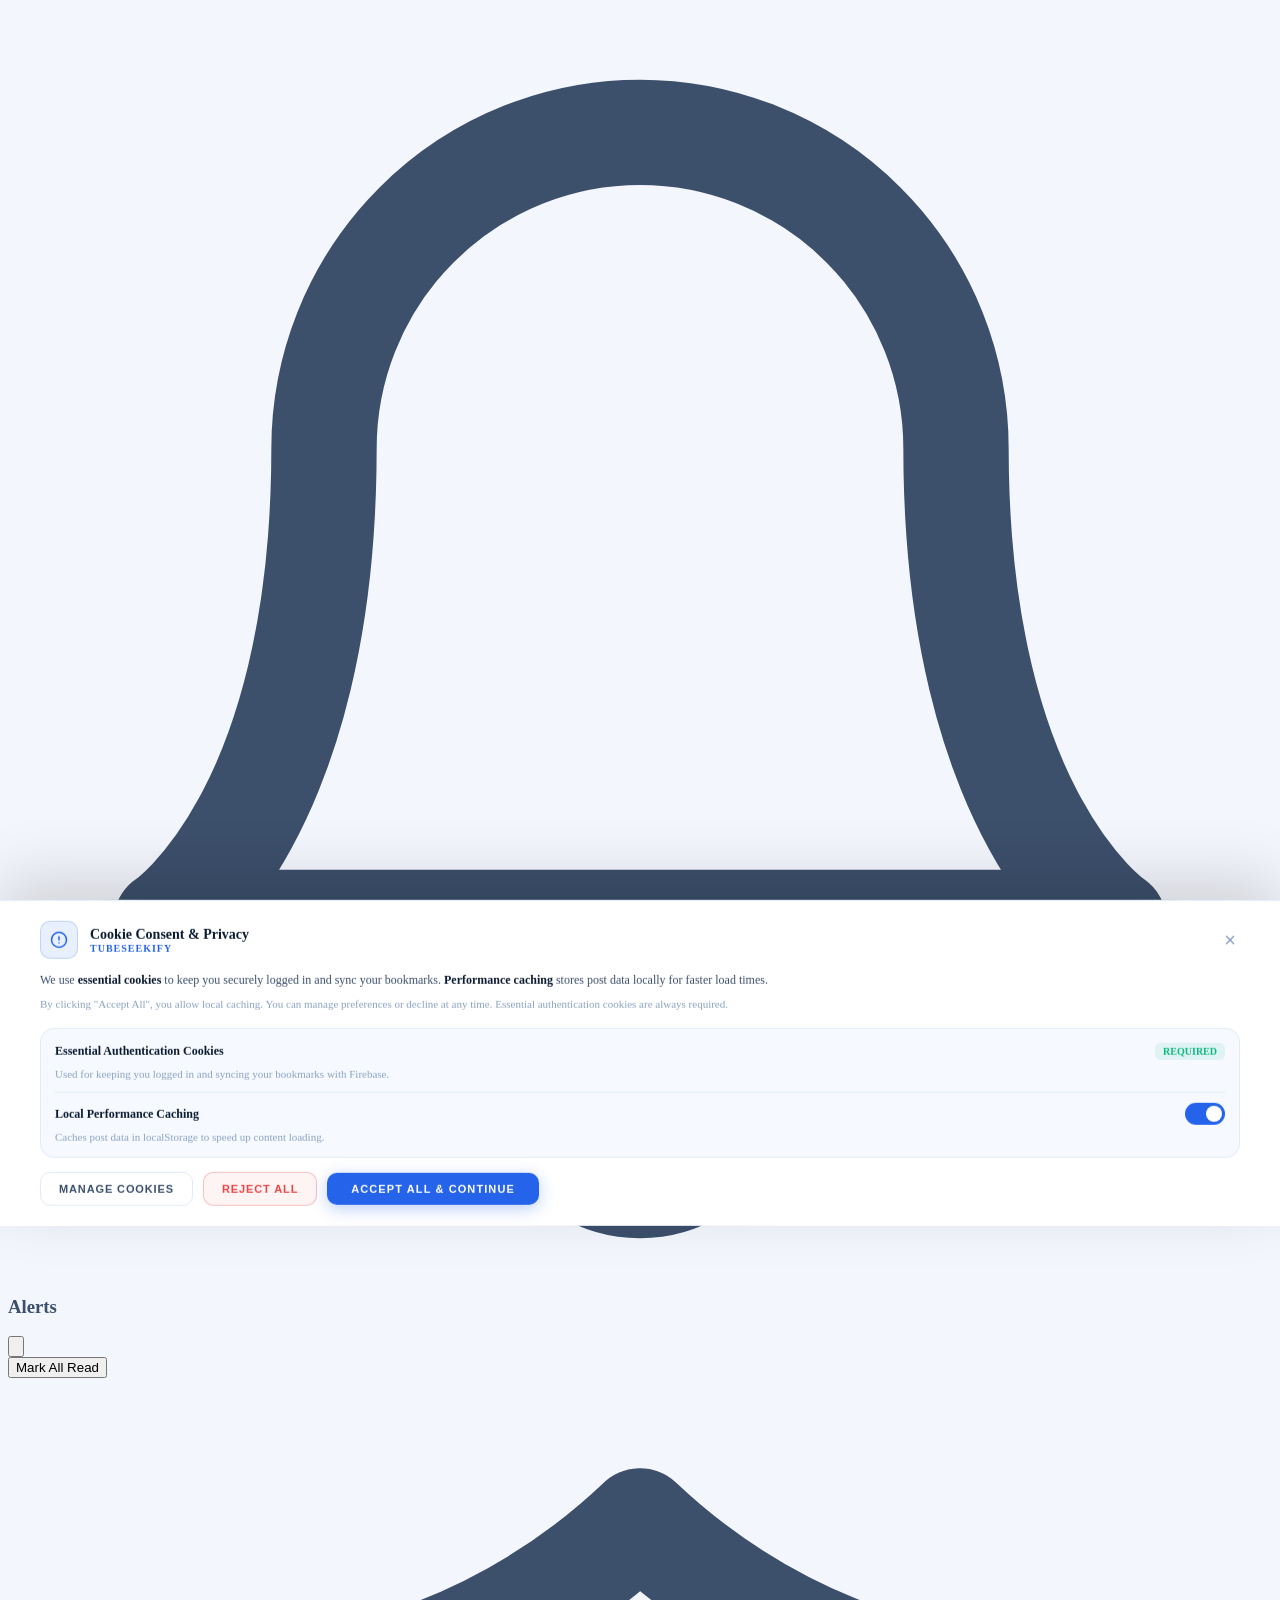
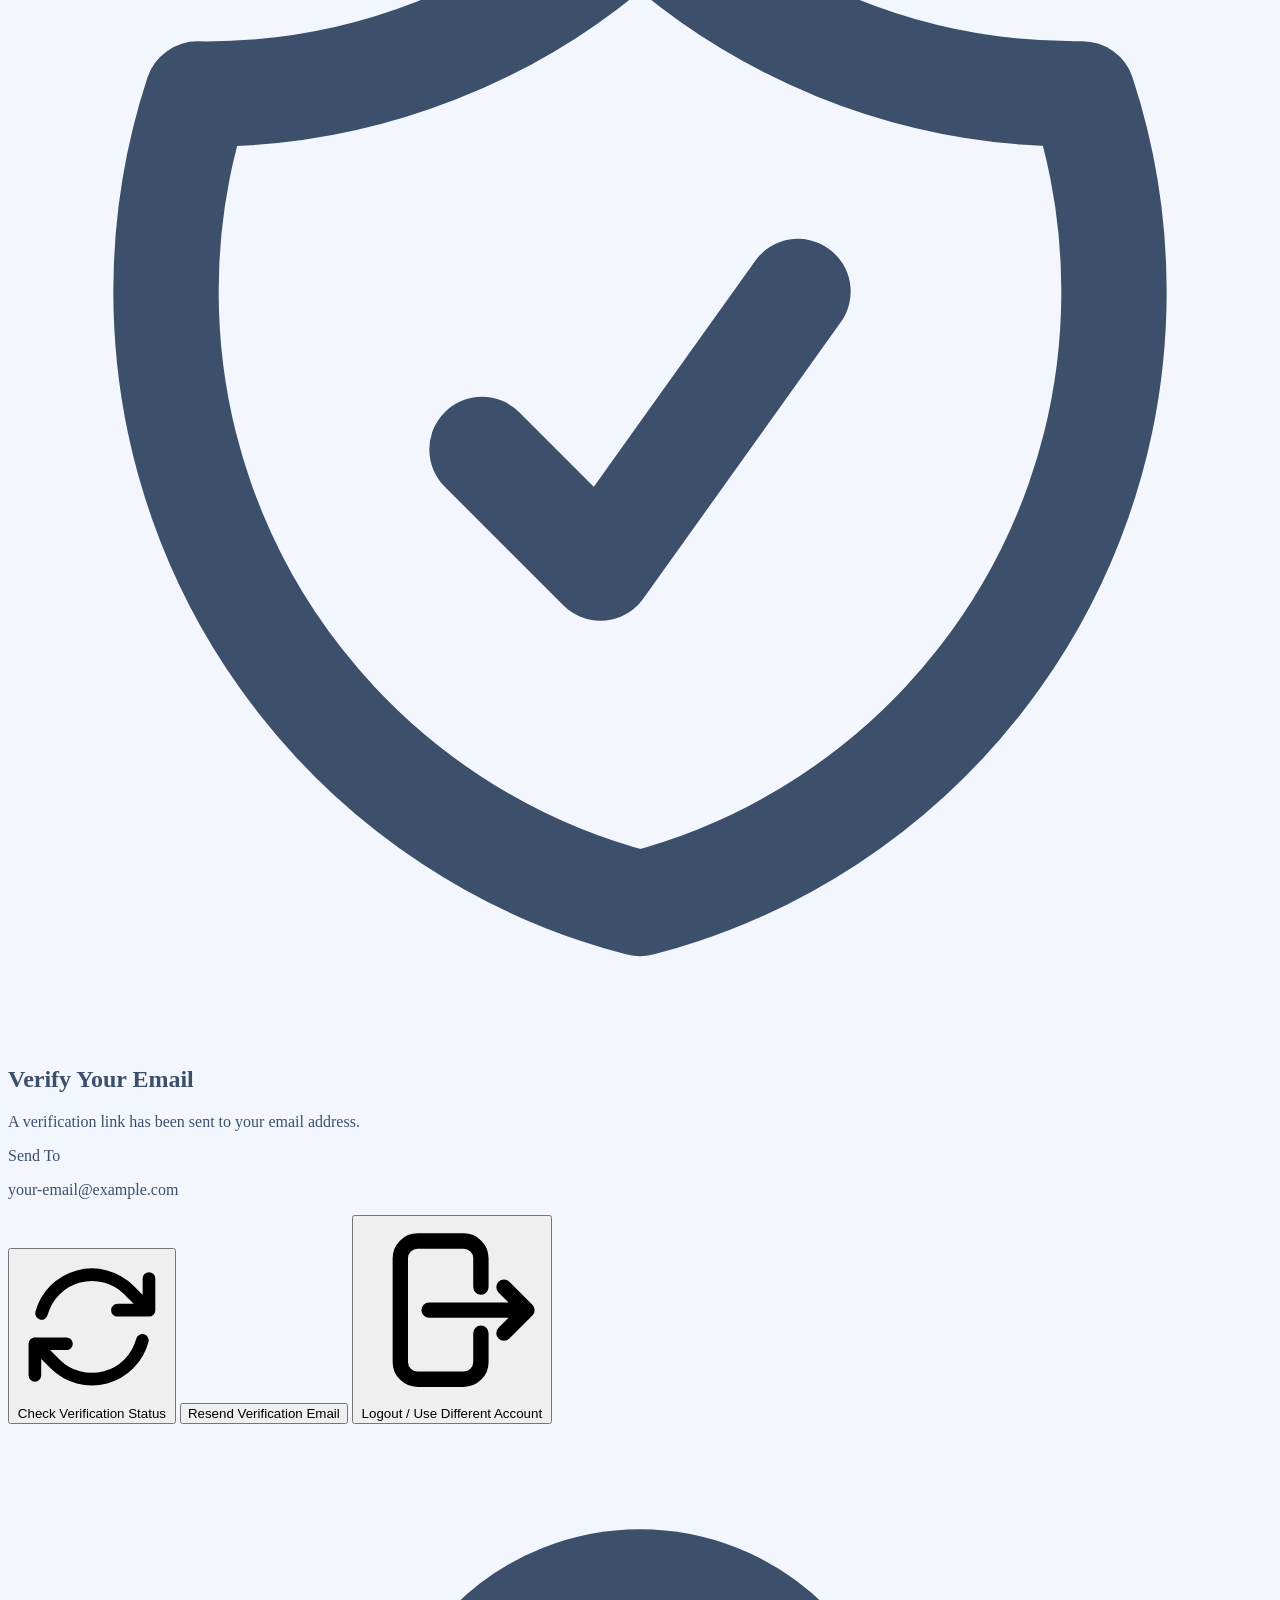
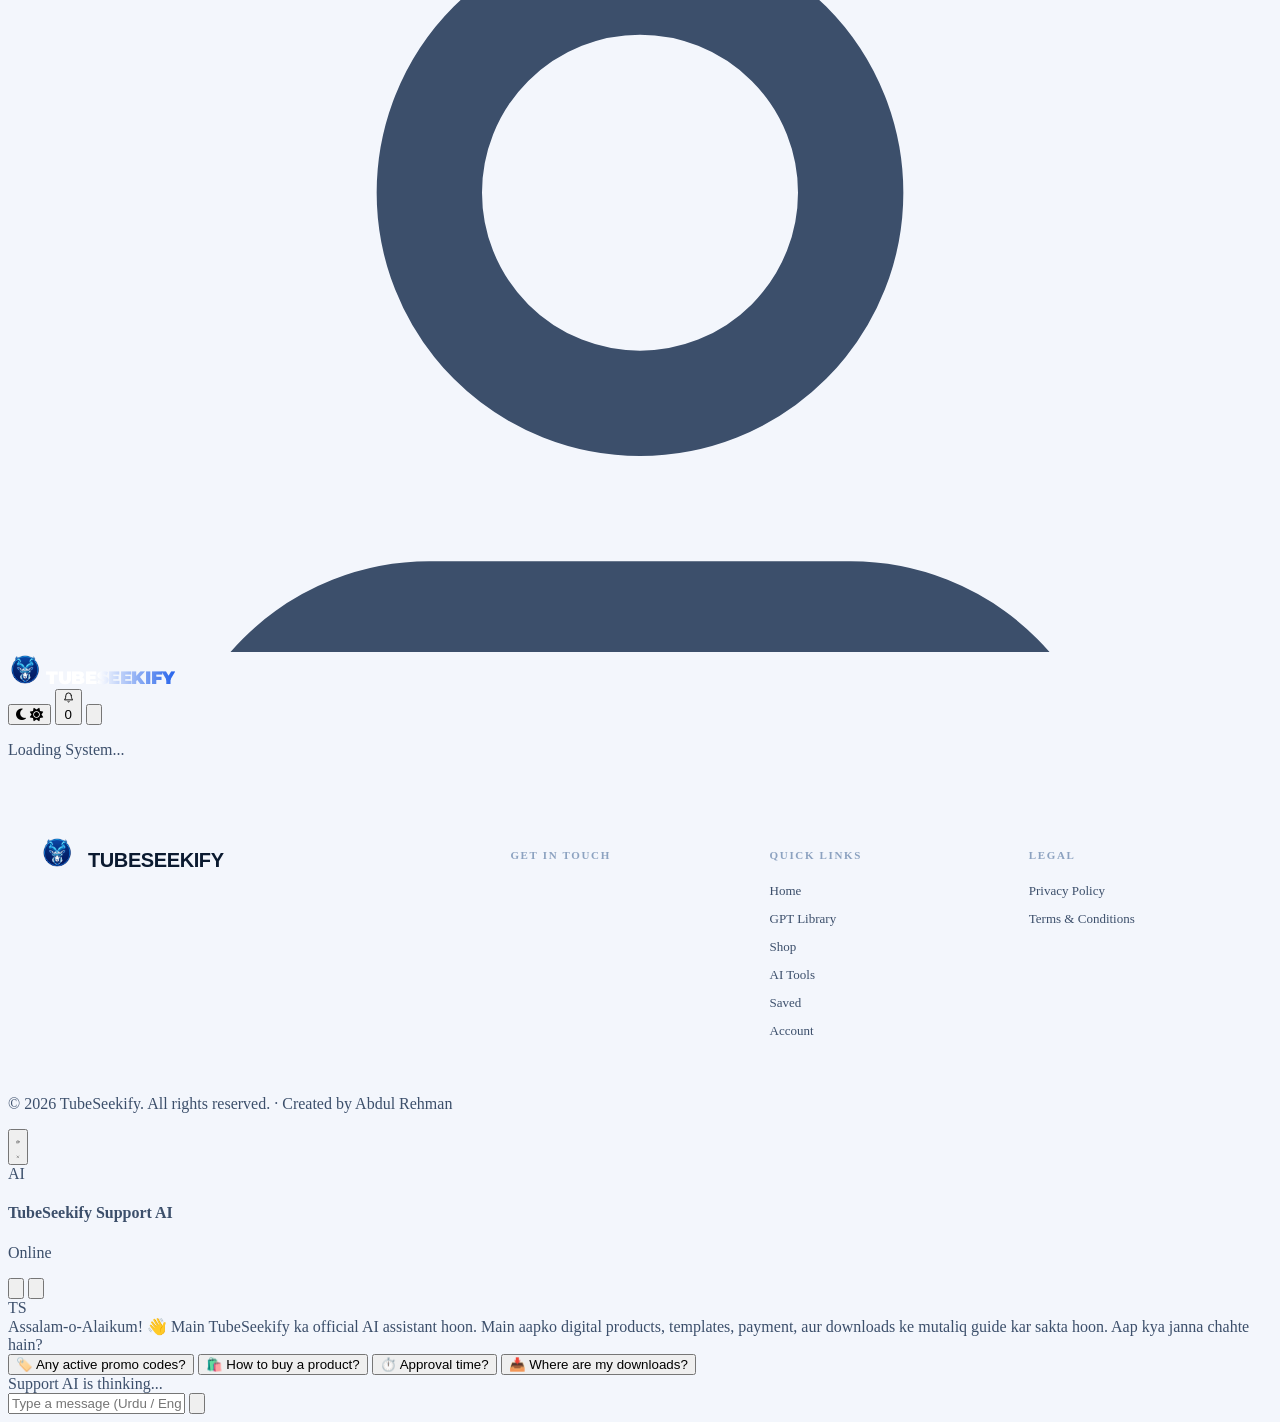
==== commit 14149961: "feat: Add white-and-blue Markhor favicon, visual loading animation, mobile drawer sidebar, and payme" ====
--- a/index.html
+++ b/index.html
@@ -993,8 +993,12 @@
                     </ul>
                 </div>
             </div>
-            <div style="max-width:1300px;margin:0 auto;padding:20px 32px;border-top:1px solid var(--border-primary);text-align:center;">
-                <p style="font-size:12px;color:var(--text-muted);font-weight:500;">© 2026 TubeSeekify. All rights reserved &nbsp;·&nbsp; Created by <span style="color:var(--color-primary);">Abdul Rehman</span></p>
+            <div class="px-8 py-6 border-t border-[var(--border-primary)] text-center max-w-[1300px] mx-auto w-full">
+                <p class="text-[11px] md:text-xs text-[var(--text-muted)] font-bold leading-relaxed flex flex-col md:flex-row items-center justify-center gap-1 md:gap-2 uppercase tracking-wider">
+                    <span>© 2026 TubeSeekify. All rights reserved.</span>
+                    <span class="hidden md:inline text-slate-400">&middot;</span>
+                    <span>Created by <span class="text-[var(--color-primary)] font-black">Abdul Rehman</span></span>
+                </p>
             </div>
         </footer>
     </div>
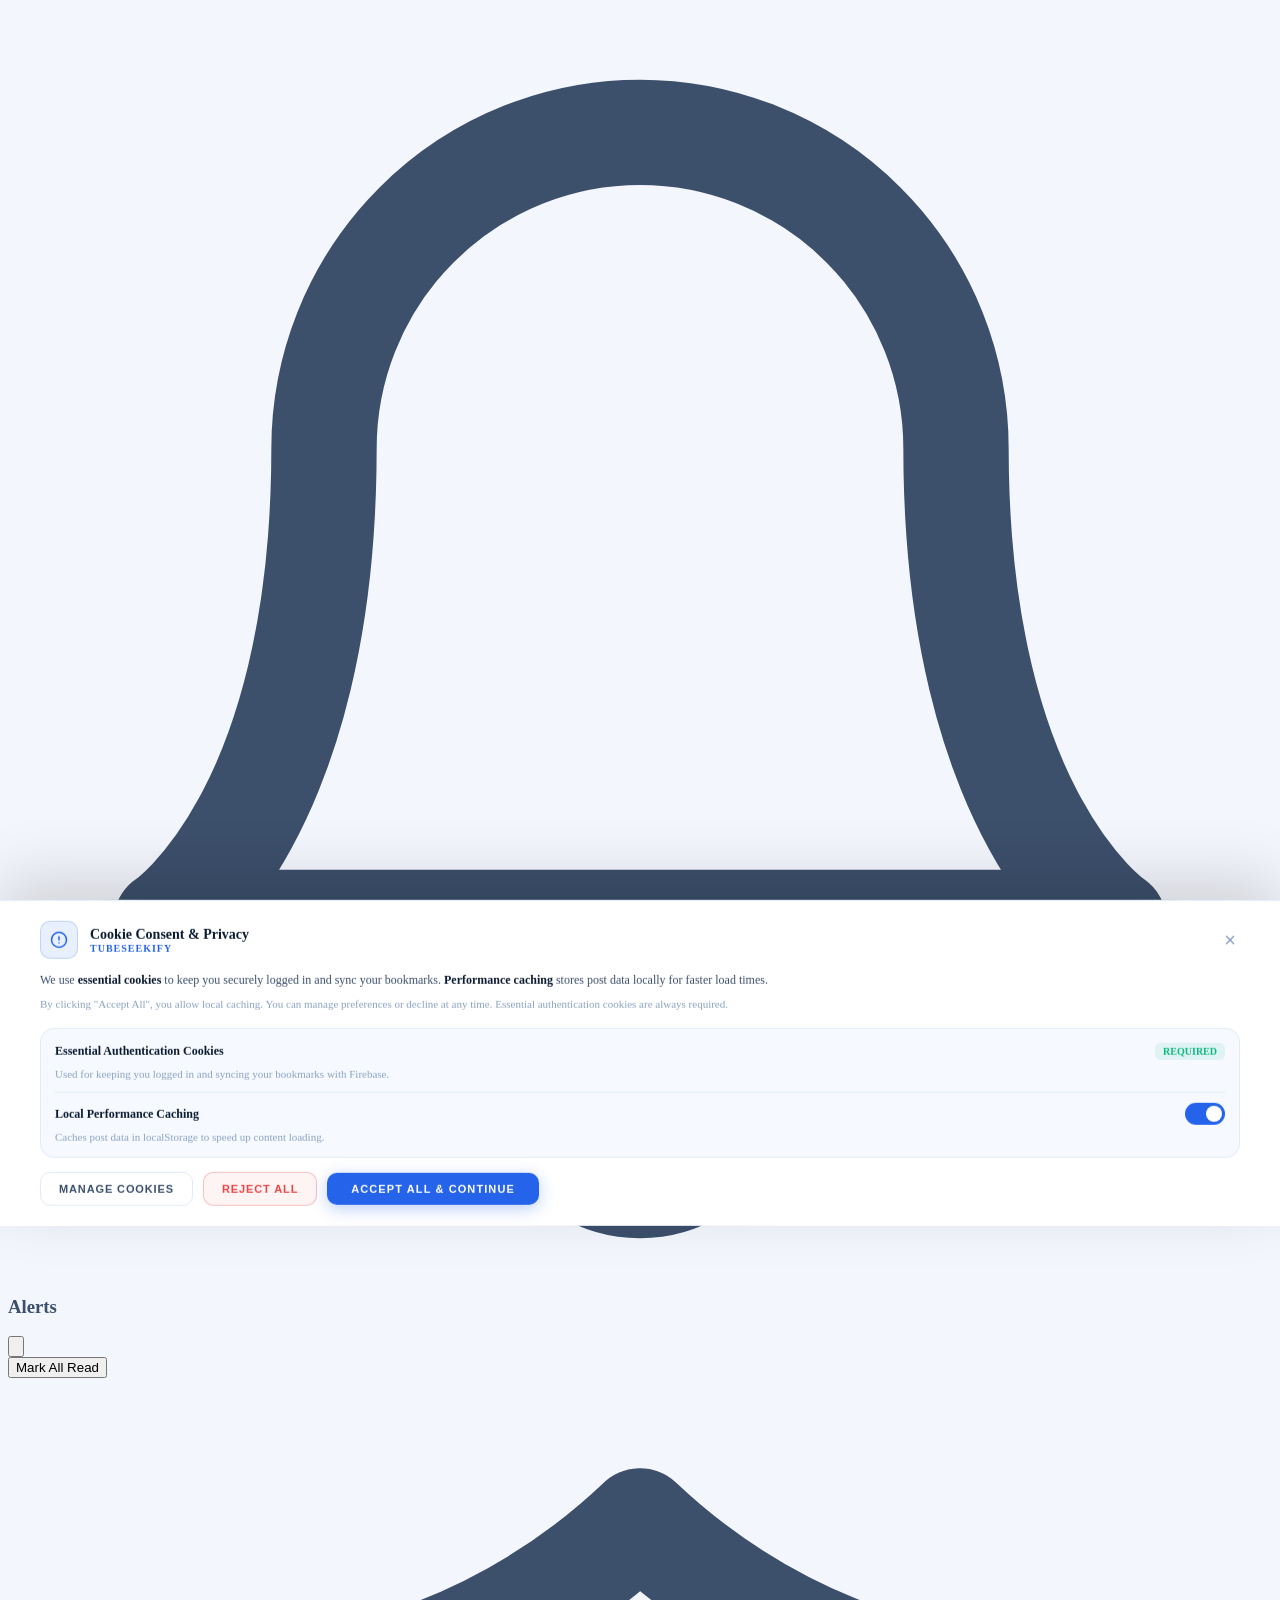
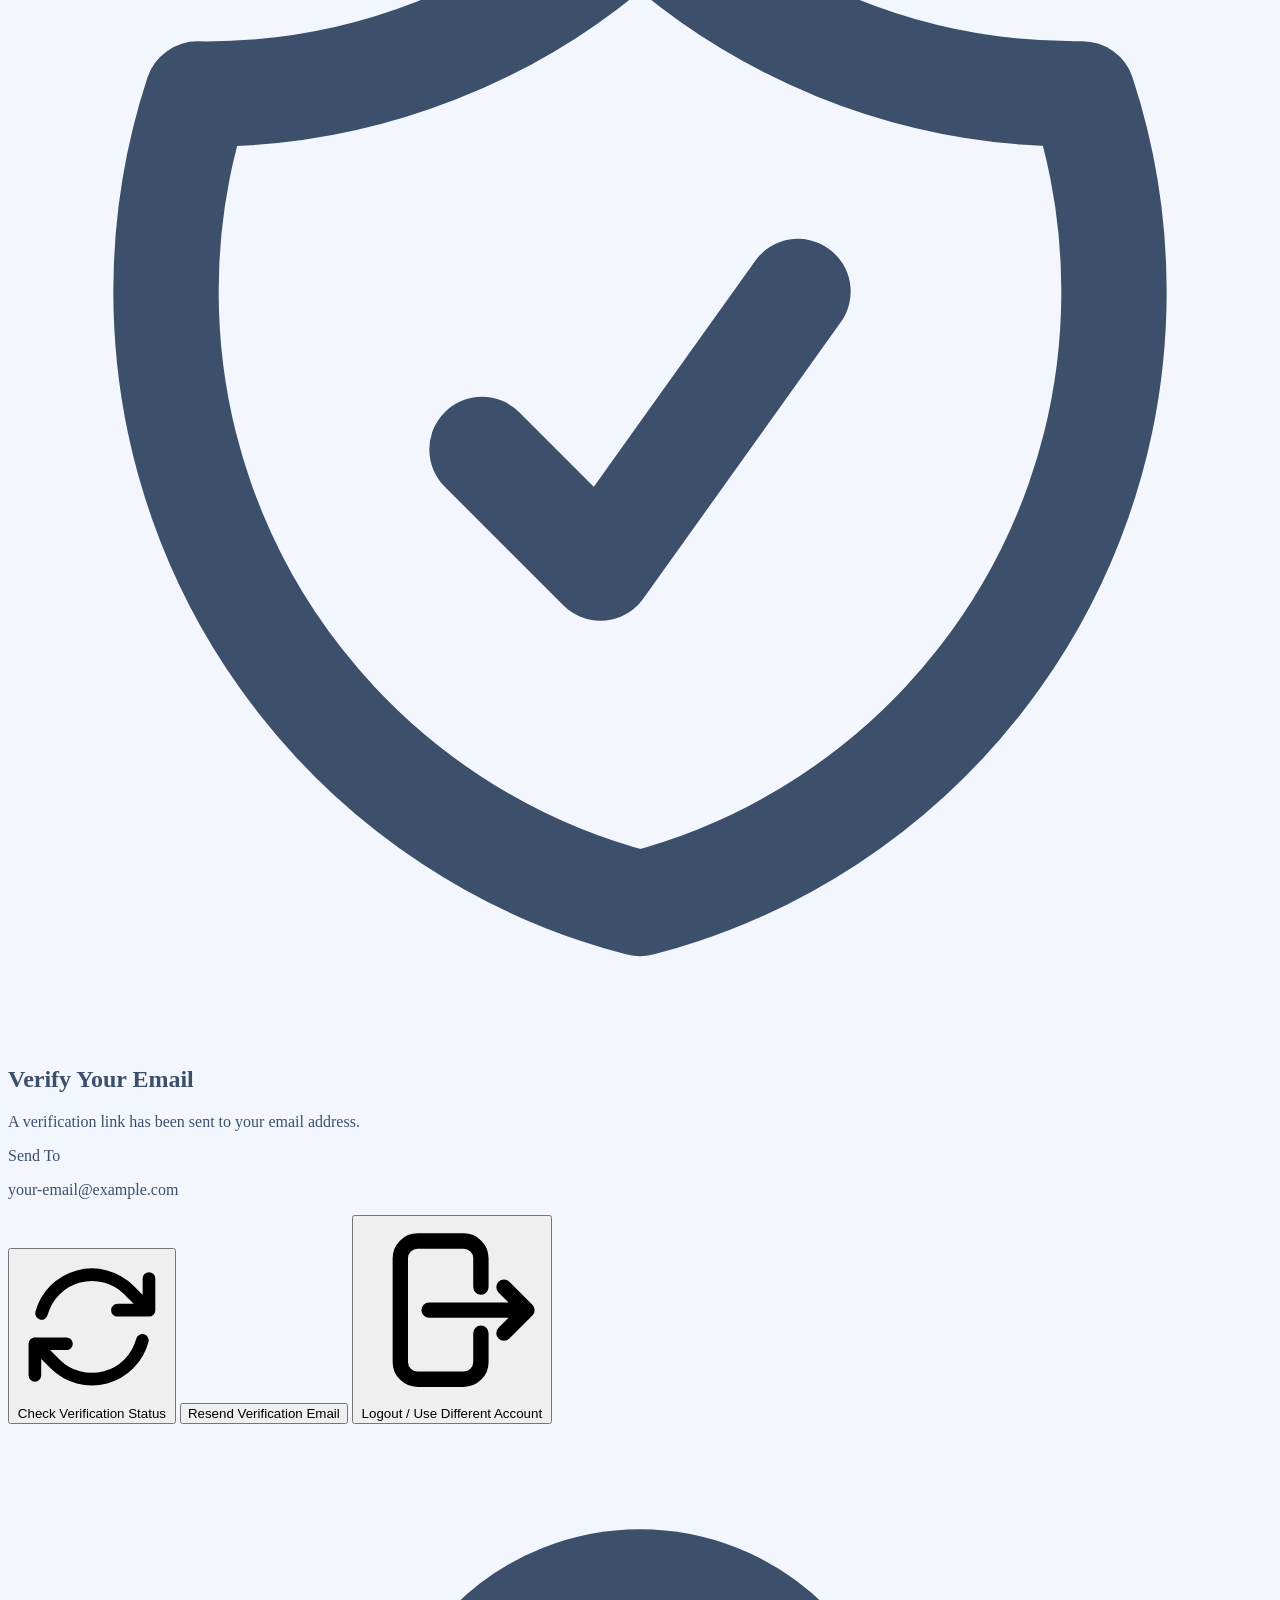
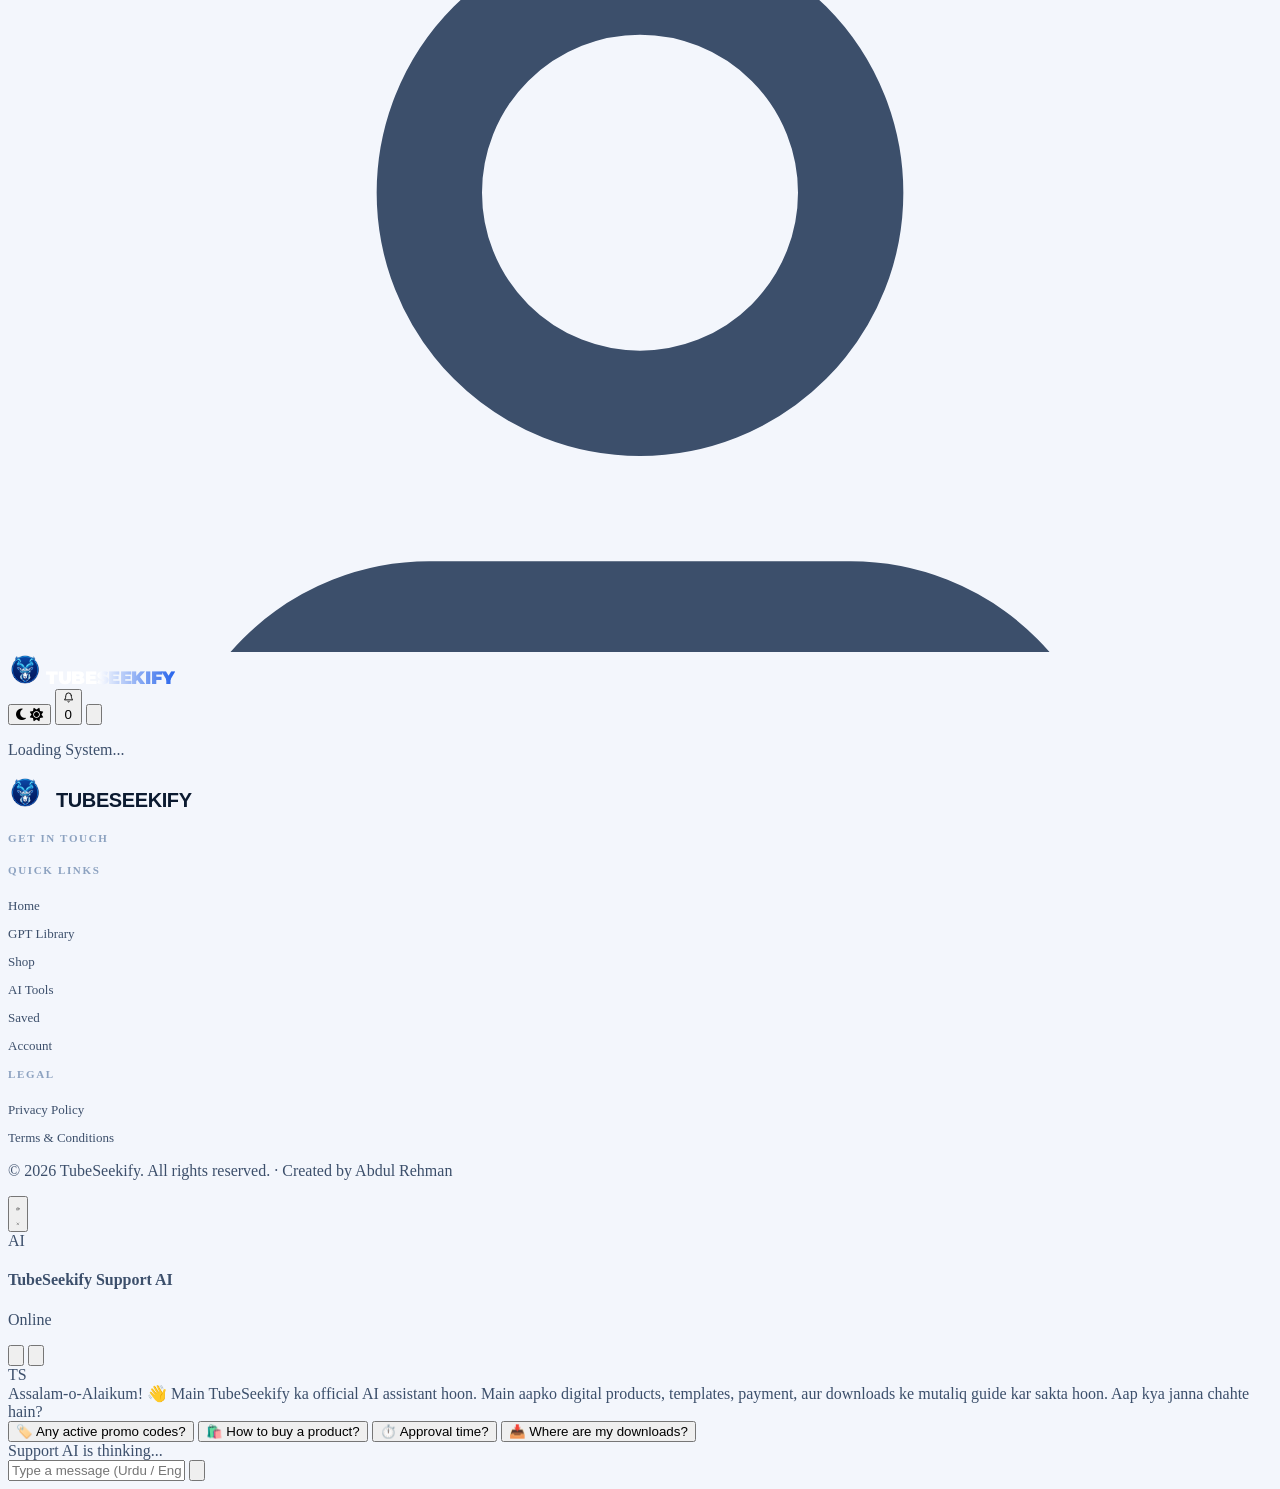
==== commit 5933f3dd: "feat: Add white-and-blue Markhor favicon, visual loading animation, mobile drawer sidebar, and payme" ====
--- a/index.html
+++ b/index.html
@@ -959,8 +959,8 @@
 
         <!-- FOOTER - Overhauled to match Design System HSL tokens -->
         <footer class="mt-auto shrink-0 bg-[var(--bg-card)] border-t border-[var(--border-primary)] transition-colors duration-300" style="color:var(--text-body);">
-            <div style="max-width:1300px;margin:0 auto;padding:60px 32px 40px;display:grid;grid-template-columns:2fr 1fr 1fr 1fr;gap:48px;" class="grid-cols-1 md:grid-cols-4">
-                <div>
+            <div class="max-w-[1300px] mx-auto px-8 pt-16 pb-12 grid grid-cols-1 md:grid-cols-12 gap-10 md:gap-12">
+                <div class="col-span-1 md:col-span-5 flex flex-col gap-1">
                     <div class="flex items-center mb-5 cursor-pointer" onclick="window.location.hash='home'; window.state.currentPost=null; window.renderUI();">
                         <span style="display:inline-flex;align-items:center;justify-content:center;width:34px;height:34px;margin-right:10px;flex-shrink:0;">
                             <img src="favicon.png" alt="TubeSeekify Logo" style="width:30px;height:30px;border-radius:50%;object-fit:contain;">
@@ -970,11 +970,11 @@
                     <p id="footer-bio" style="font-size:13px;color:var(--text-body);line-height:1.7;margin-bottom:20px;"></p>
                     <div id="footer-socials" class="flex items-center gap-3 mt-4"></div>
                 </div>
-                <div>
+                <div class="col-span-1 md:col-span-3 flex flex-col gap-1">
                     <h4 style="font-size:11px;font-weight:800;color:var(--text-muted);letter-spacing:0.15em;text-transform:uppercase;margin-bottom:20px;">Get In Touch</h4>
-                    <p id="footer-email" style="font-size:13px;color:var(--color-primary);margin-bottom:12px;font-weight:600;cursor:pointer;"></p>
-                </div>
-                <div>
+                    <p id="footer-email" class="text-[13px] text-[var(--color-primary)] font-semibold cursor-pointer break-all hover:underline leading-relaxed mb-3"></p>
+                </div>
+                <div class="col-span-1 md:col-span-2 flex flex-col gap-1">
                     <h4 style="font-size:11px;font-weight:800;color:var(--text-muted);letter-spacing:0.15em;text-transform:uppercase;margin-bottom:20px;">Quick Links</h4>
                     <ul style="list-style:none;padding:0;margin:0;display:flex;flex-direction:column;gap:10px;">
                         <li><a href="#home" style="font-size:13px;color:var(--text-body);text-decoration:none;font-weight:500;" onmouseover="this.style.color='var(--color-primary)'" onmouseout="this.style.color='var(--text-body)'">Home</a></li>
@@ -985,7 +985,7 @@
                         <li><a href="#account" style="font-size:13px;color:var(--text-body);text-decoration:none;font-weight:500;" onmouseover="this.style.color='var(--color-primary)'" onmouseout="this.style.color='var(--text-body)'">Account</a></li>
                     </ul>
                 </div>
-                <div>
+                <div class="col-span-1 md:col-span-2 flex flex-col gap-1">
                     <h4 style="font-size:11px;font-weight:800;color:var(--text-muted);letter-spacing:0.15em;text-transform:uppercase;margin-bottom:20px;">Legal</h4>
                     <ul style="list-style:none;padding:0;margin:0;display:flex;flex-direction:column;gap:10px;">
                         <li><a href="#privacy" style="font-size:13px;color:var(--text-body);text-decoration:none;font-weight:500;" onmouseover="this.style.color='var(--color-primary)'" onmouseout="this.style.color='var(--text-body)'">Privacy Policy</a></li>
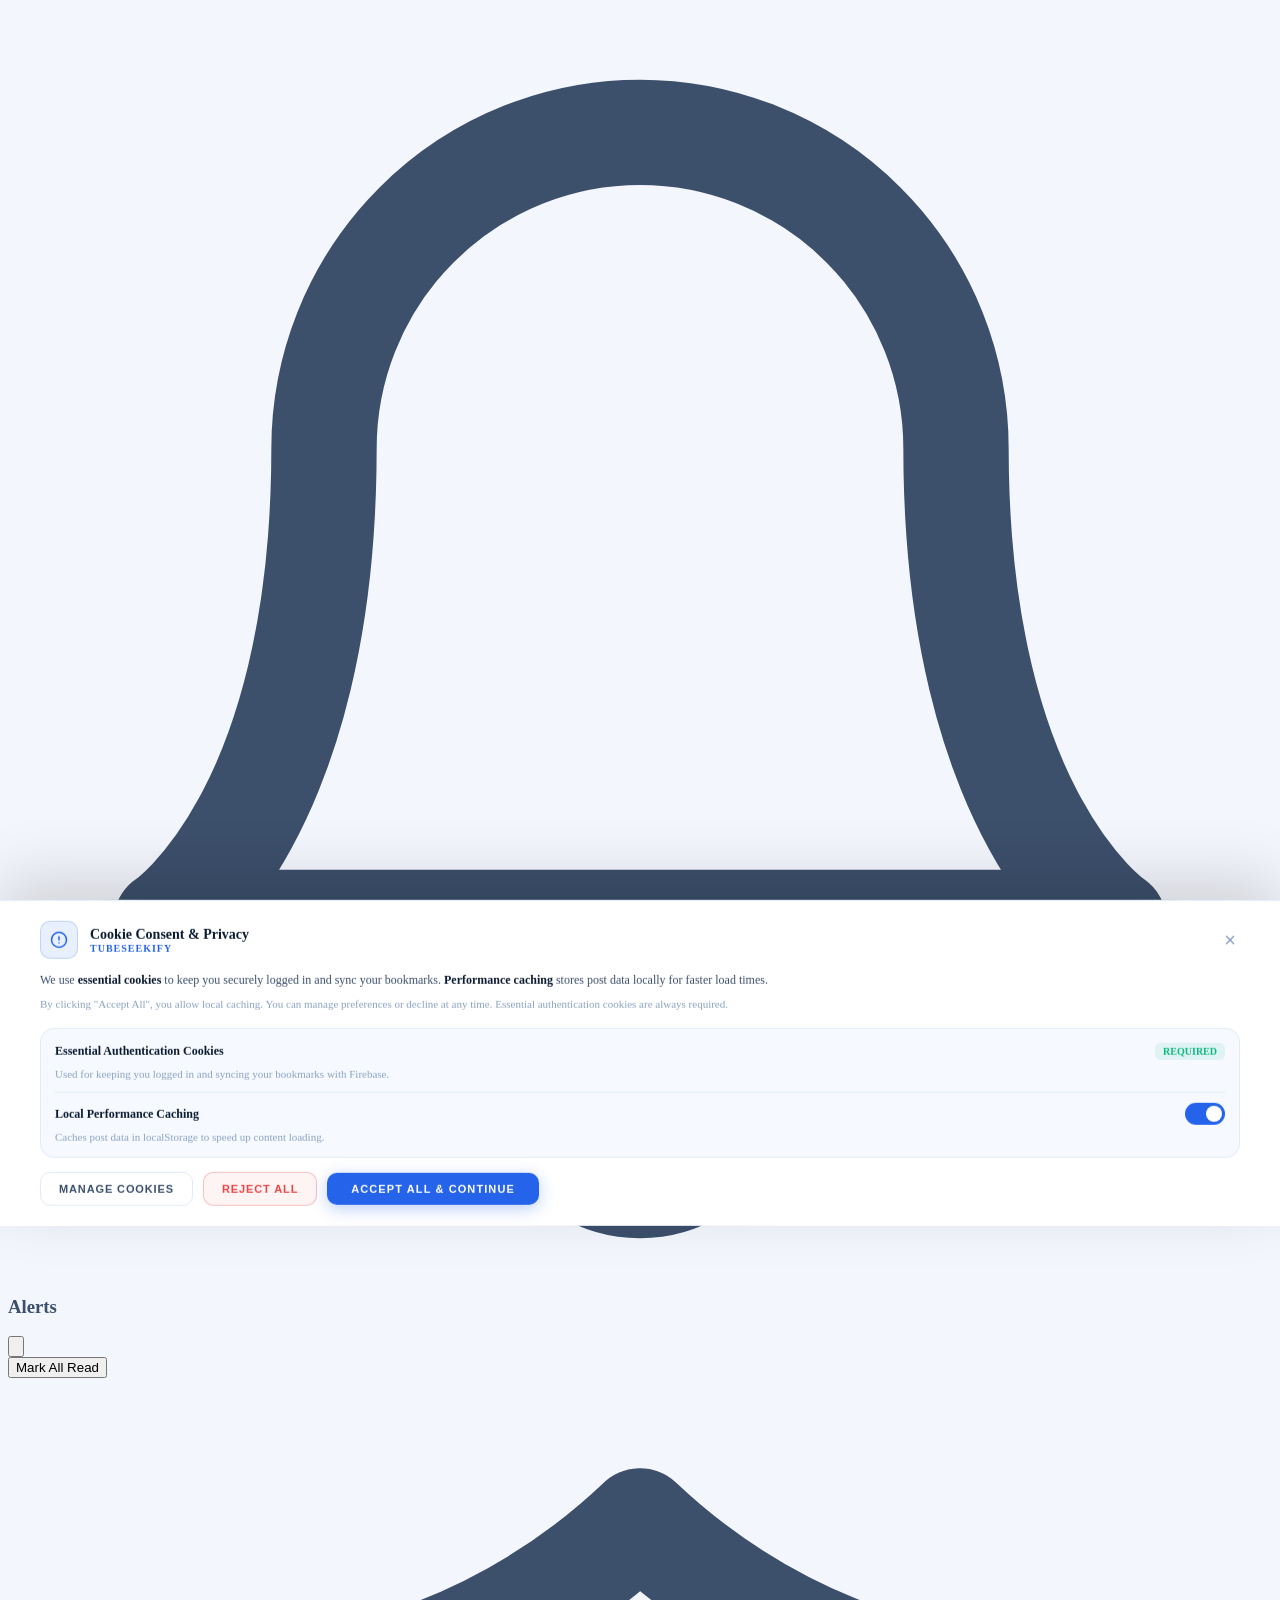
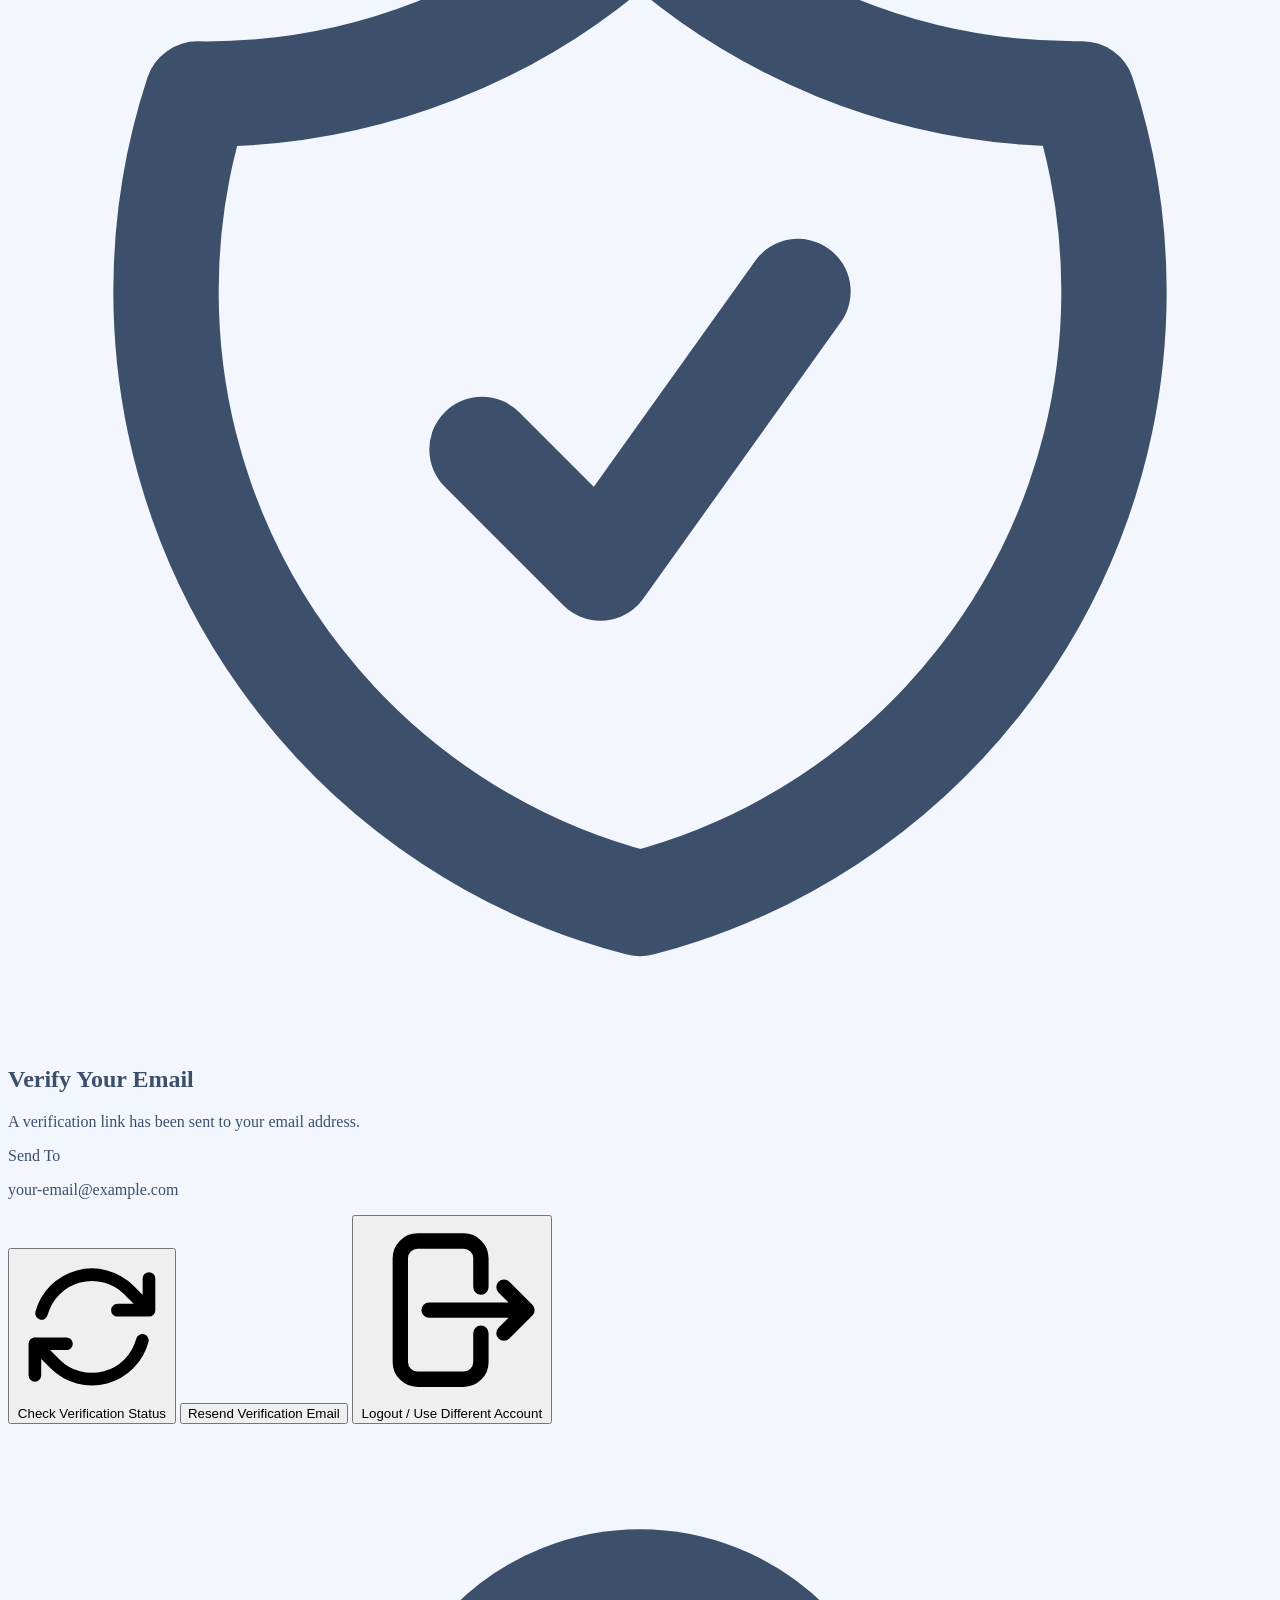
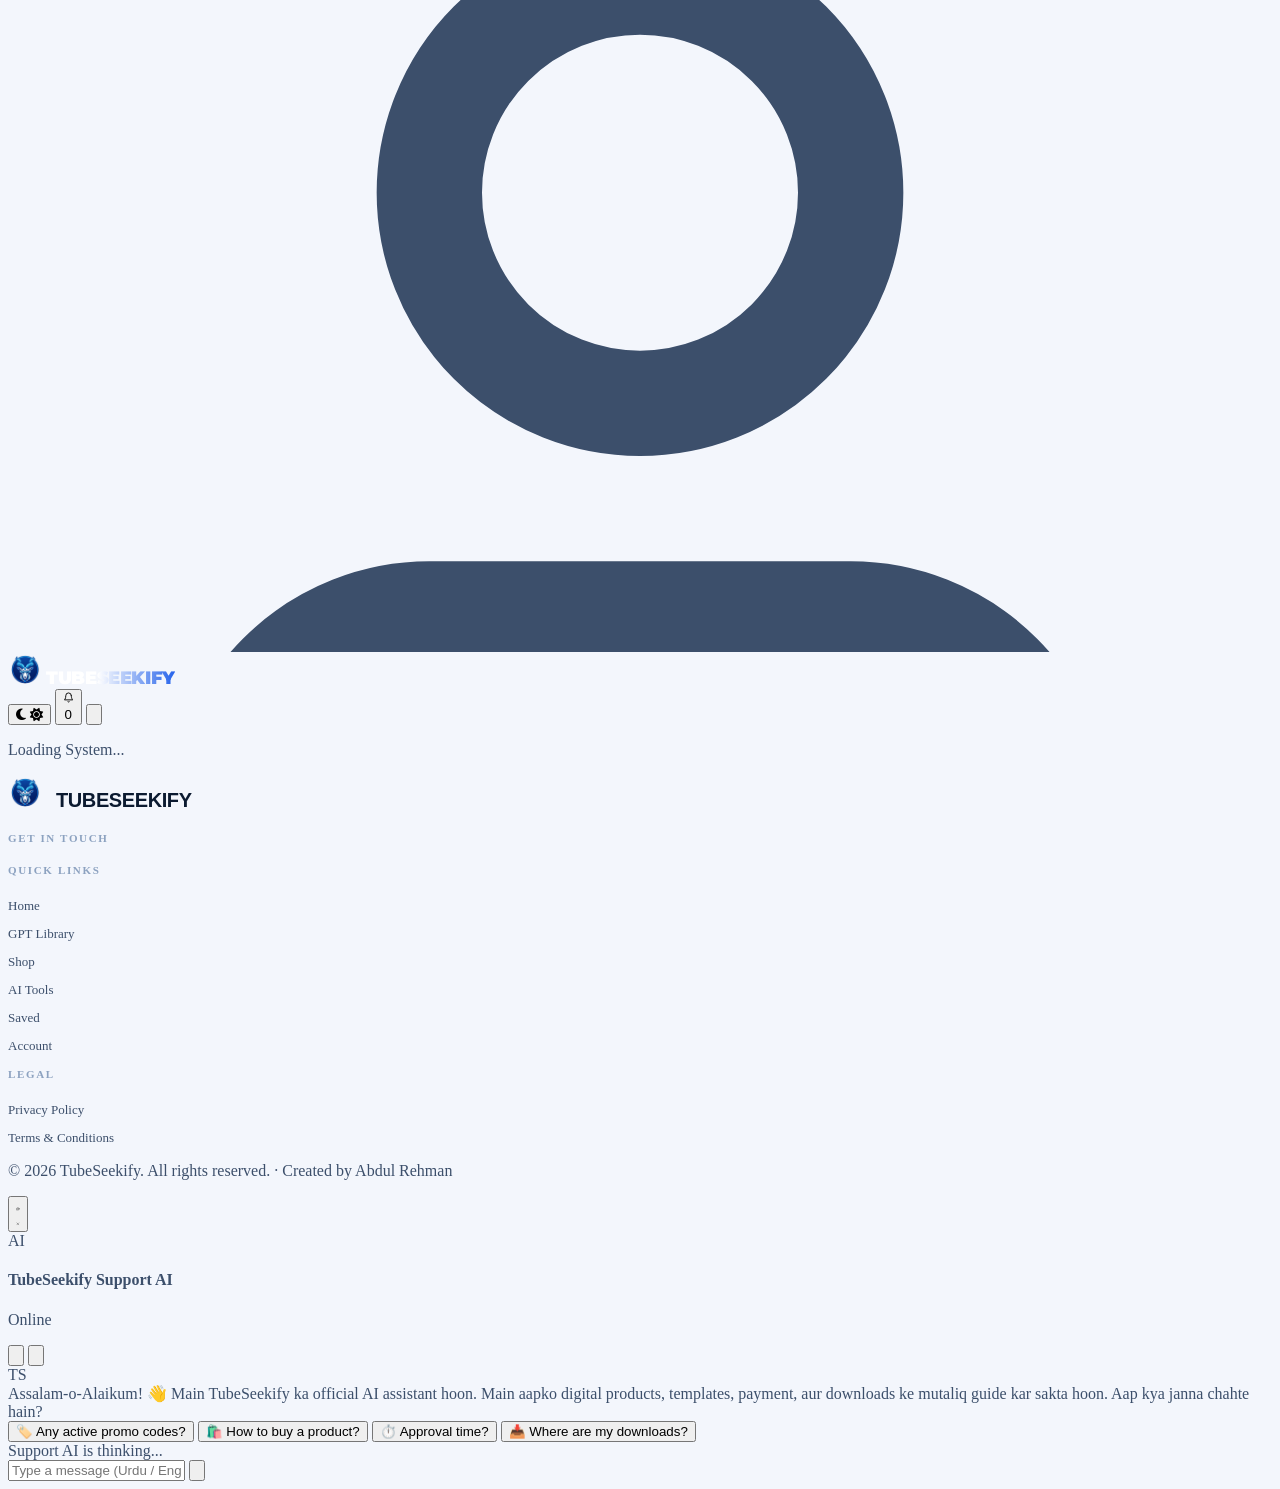
==== commit 166a8113: "feat: Add transparent favicon_small.png and integrate auto-compression controls with dynamic stats s" ====
--- a/index.html
+++ b/index.html
@@ -33,7 +33,7 @@
     <meta name="keywords" content="AI tools, GPT prompts, YouTube automation, AI shorts, TubeSeekify, Abdul Rehman">
     <meta name="author" content="Abdul Rehman">
     <meta name="robots" content="index, follow">
-    <meta itemprop="image" content="https://i.postimg.cc/C1ppGZh3/Gemini-Generated-Image-c2b4vrc2b4vrc2b4-(1)-Picsart-Background-Remover.png">
+    <meta itemprop="image" content="https://tubeseekify.online/favicon_small.png">
     <!-- FontAwesome Icons for beautiful mobile theme switcher and social links -->
     <link rel="stylesheet" href="https://cdnjs.cloudflare.com/ajax/libs/font-awesome/6.5.1/css/all.min.css" crossorigin="anonymous" referrerpolicy="no-referrer" />
 
@@ -41,12 +41,22 @@
     <meta property="og:site_name" content="TubeSeekify">
     <meta property="og:title" content="TubeSeekify">
     <meta property="og:description" content="Hub for AI content creation, premium GPT prompts, and AI tools.">
-    <meta property="og:image" content="https://i.postimg.cc/C1ppGZh3/Gemini-Generated-Image-c2b4vrc2b4vrc2b4-(1)-Picsart-Background-Remover.png">
+    <meta property="og:image" content="https://tubeseekify.online/favicon_small.png">
     <meta property="og:url" content="https://tubeseekify.online/">
+    <meta property="og:type" content="website">
+    <meta property="og:image:width" content="1200">
+    <meta property="og:image:height" content="630">
+    <meta property="og:image:type" content="image/png">
+    
+    <!-- Twitter Metadata -->
+    <meta name="twitter:card" content="summary_large_image">
+    <meta name="twitter:title" content="TubeSeekify">
+    <meta name="twitter:description" content="Hub for AI content creation, premium GPT prompts, and AI tools.">
+    <meta name="twitter:image" content="https://tubeseekify.online/favicon_small.png">
 
     <!-- Icons -->
-    <link rel="icon" href="favicon.png" type="image/png">
-    <link rel="apple-touch-icon" href="favicon.png">
+    <link rel="icon" href="https://tubeseekify.online/favicon_small.png" type="image/png">
+    <link rel="apple-touch-icon" href="https://tubeseekify.online/favicon_small.png">
 
     <!-- Official JSON-LD for Google Site Name -->
     <script type="application/ld+json">
@@ -872,7 +882,7 @@
                 <div class="flex items-center justify-between mb-2">
                     <span onclick="window.location.hash='home'; window.state.currentPost=null; window.renderUI();" class="cursor-pointer flex items-center gap-3" style="text-decoration:none;">
                         <span style="display:inline-flex;align-items:center;justify-content:center;width:40px;height:40px;flex-shrink:0;">
-                            <img src="favicon.png" alt="TubeSeekify Logo" style="width:36px;height:36px;border-radius:50%;object-fit:contain;">
+                            <img src="favicon_small.png" alt="TubeSeekify Logo" style="width:36px;height:36px;border-radius:50%;object-fit:contain;">
                         </span>
                         <span class="animated-logo-dark sidebar-logo-text" style="font-size:20px;font-weight:900;letter-spacing:-0.02em;font-family:'Space Grotesk','Montserrat',sans-serif;text-transform:uppercase;">TubeSeekify</span>
                     </span>
@@ -920,7 +930,7 @@
             <div class="flex items-center cursor-pointer" onclick="window.location.hash='home'; window.state.currentPost=null; window.renderUI();">
                 <span class="flex items-center gap-2">
                     <span style="display:inline-flex;align-items:center;justify-content:center;width:34px;height:34px;flex-shrink:0;">
-                        <img src="favicon.png" alt="TubeSeekify Logo" style="width:30px;height:30px;border-radius:50%;object-fit:contain;">
+                        <img src="favicon_small.png" alt="TubeSeekify Logo" style="width:30px;height:30px;border-radius:50%;object-fit:contain;">
                     </span>
                     <span class="animated-logo-dark" style="font-size:18px;font-weight:900;letter-spacing:-0.02em;font-family:'Space Grotesk','Montserrat',sans-serif;text-transform:uppercase;">TubeSeekify</span>
                 </span>
@@ -963,7 +973,7 @@
                 <div class="col-span-1 md:col-span-5 flex flex-col gap-1">
                     <div class="flex items-center mb-5 cursor-pointer" onclick="window.location.hash='home'; window.state.currentPost=null; window.renderUI();">
                         <span style="display:inline-flex;align-items:center;justify-content:center;width:34px;height:34px;margin-right:10px;flex-shrink:0;">
-                            <img src="favicon.png" alt="TubeSeekify Logo" style="width:30px;height:30px;border-radius:50%;object-fit:contain;">
+                            <img src="favicon_small.png" alt="TubeSeekify Logo" style="width:30px;height:30px;border-radius:50%;object-fit:contain;">
                         </span>
                         <span style="font-size:20px;font-weight:900;color:var(--text-title);font-family:'Space Grotesk',sans-serif;text-transform:uppercase;letter-spacing:-0.02em;">TubeSeekify</span>
                     </div>
